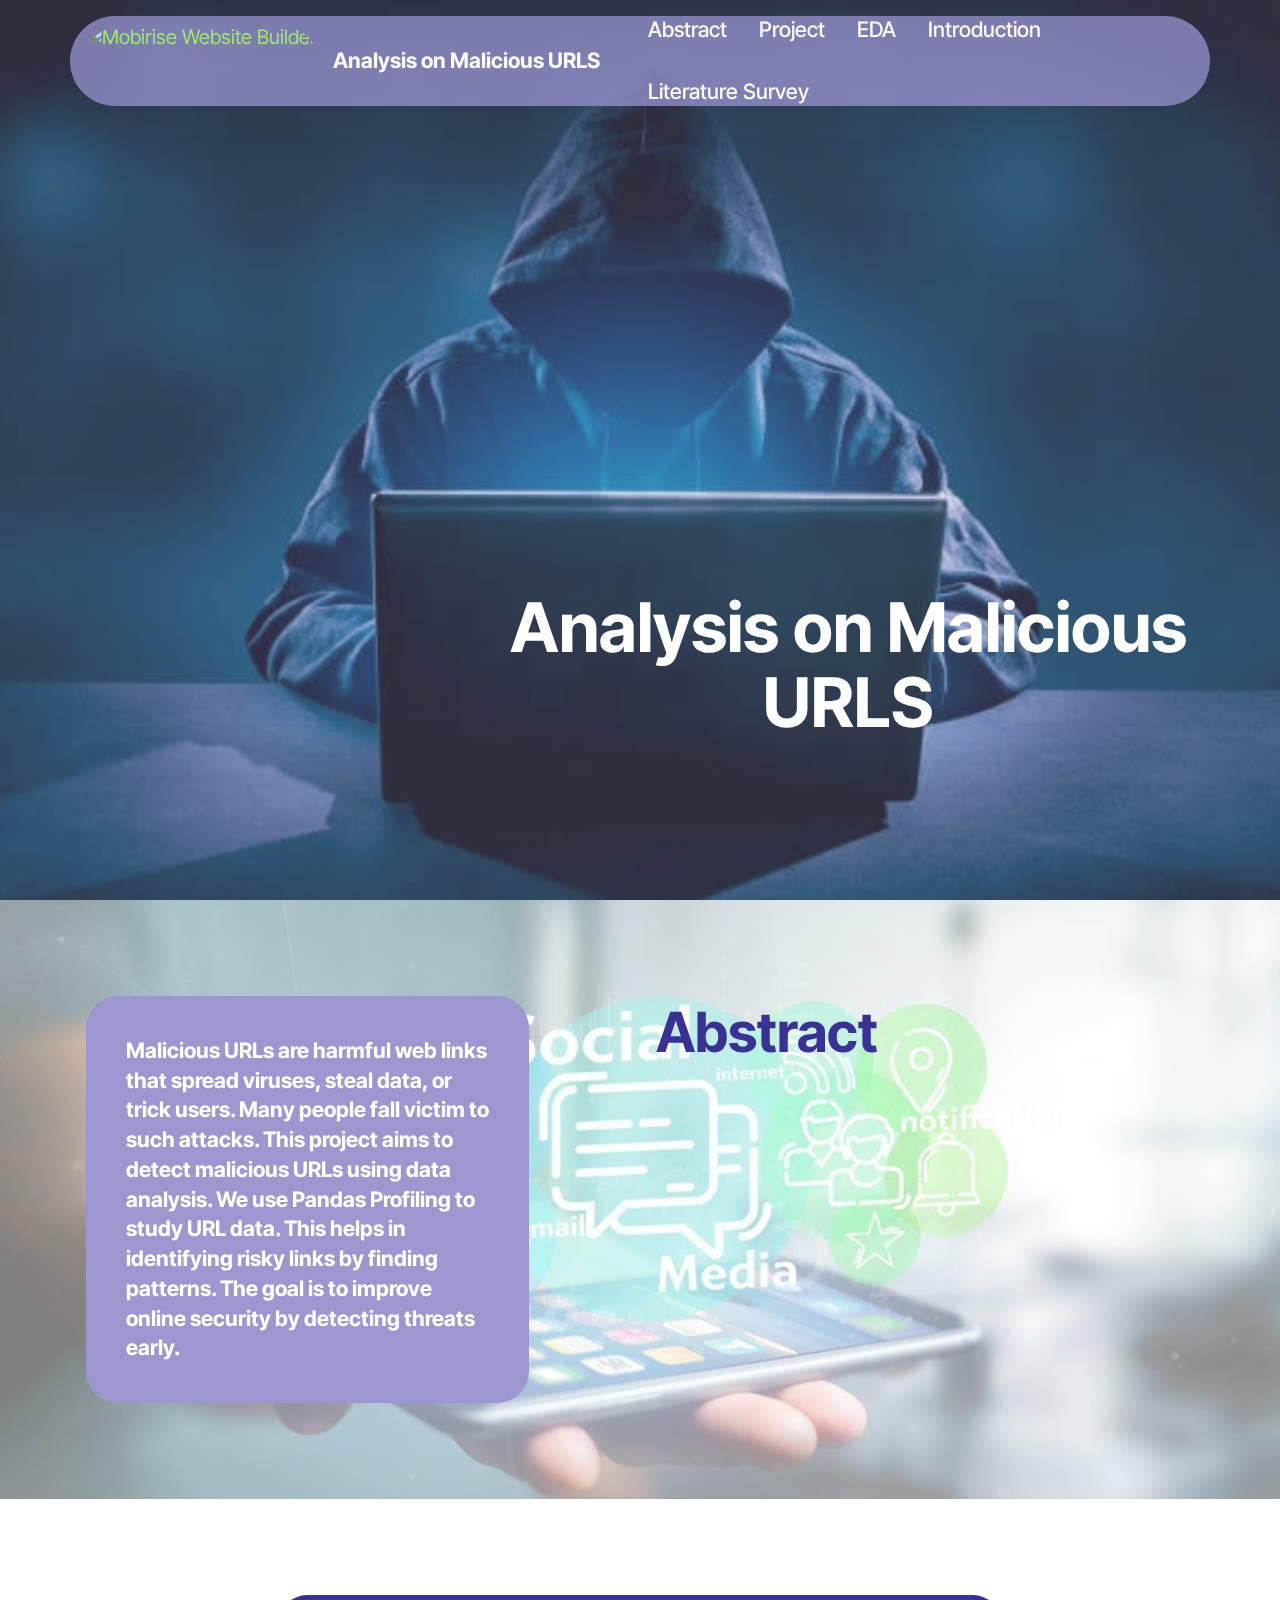
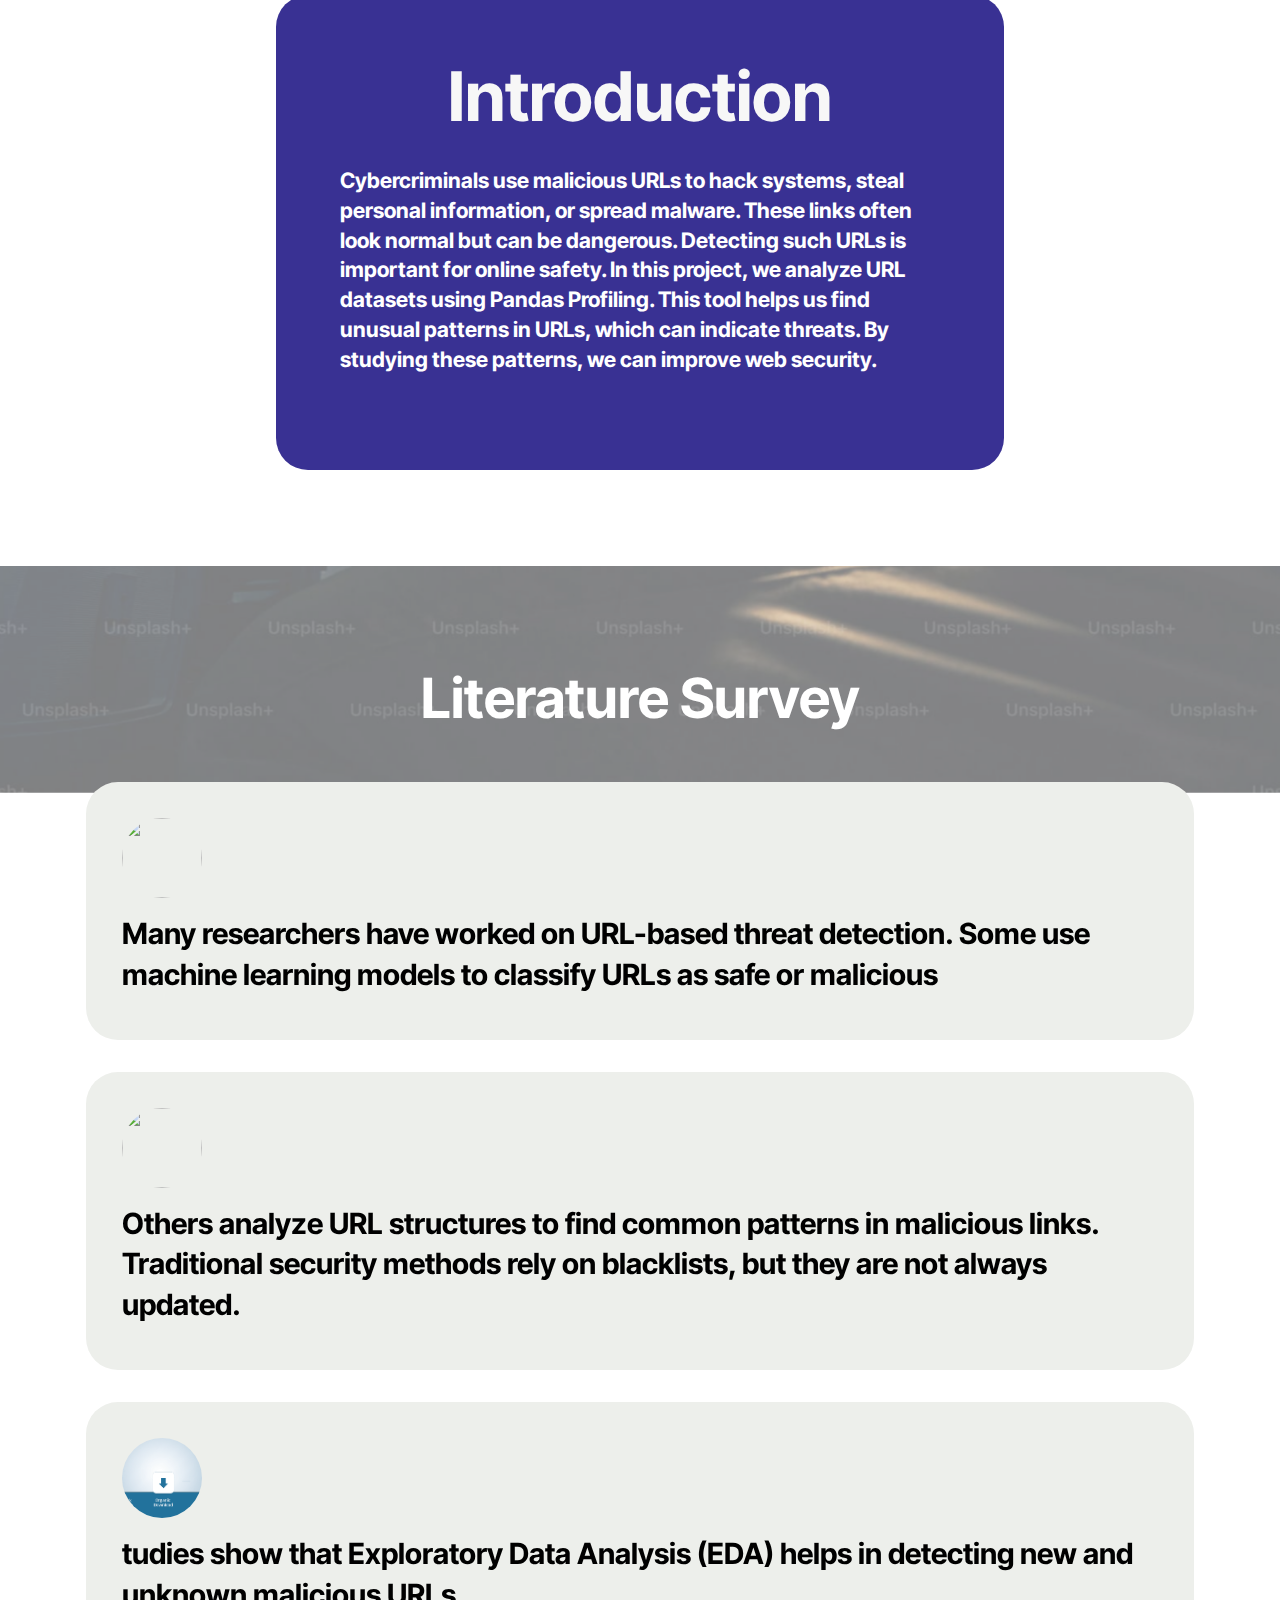
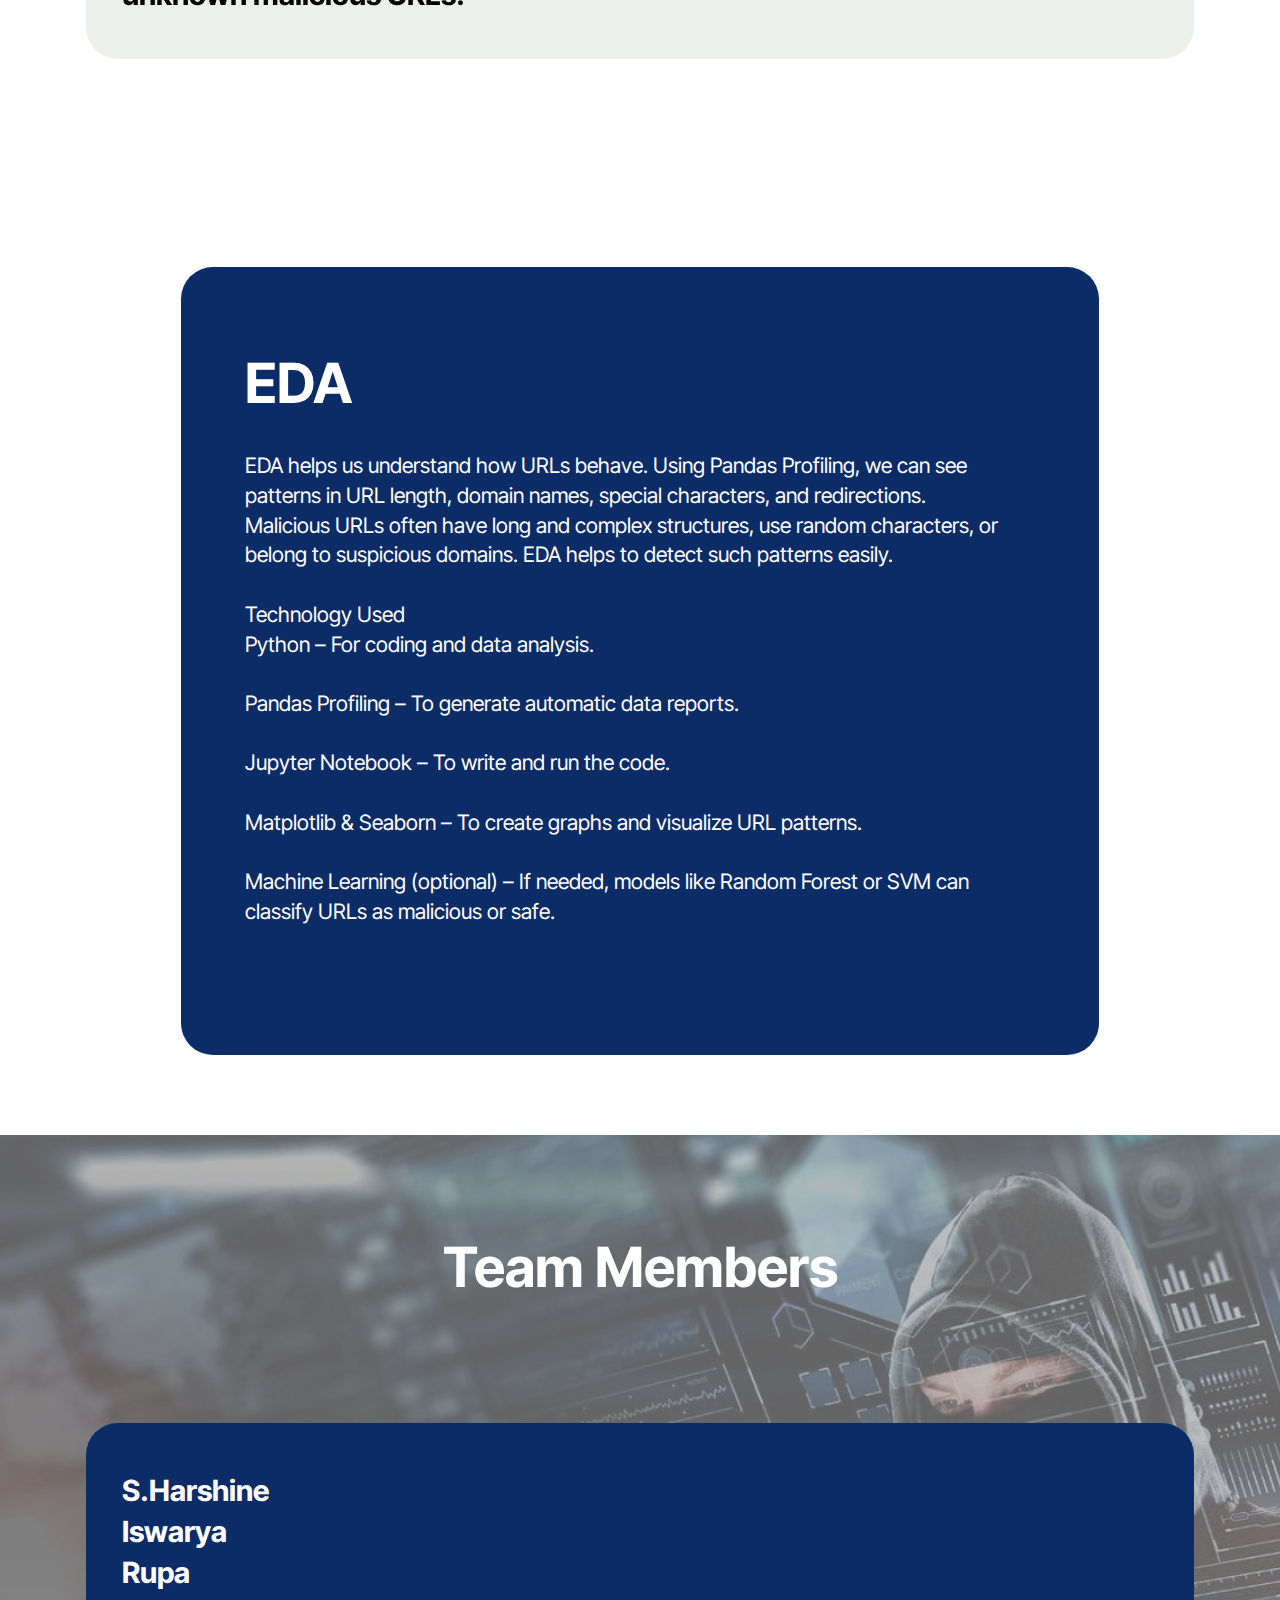
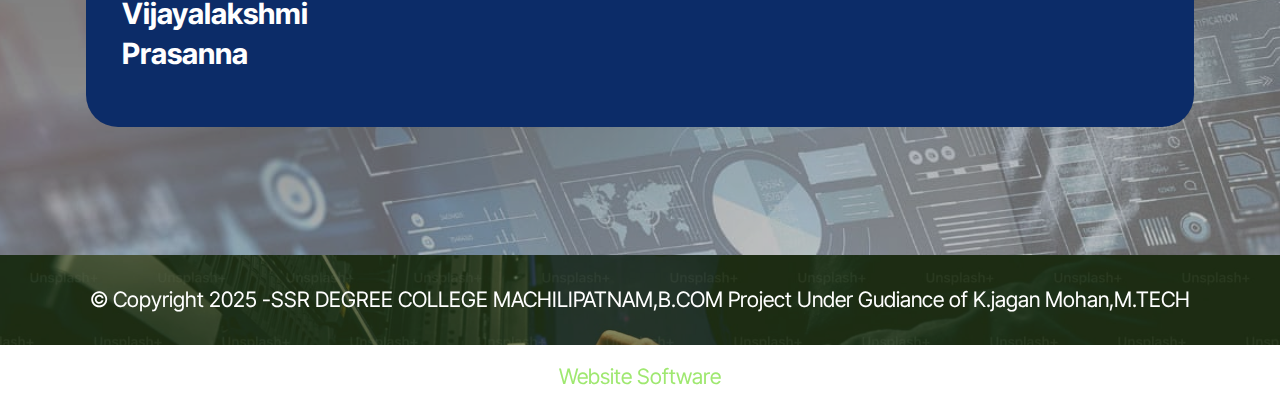
==== index.html @ 9821800d "Add files via upload" ====
<!DOCTYPE html>
<html  >
<head>
  <!-- Site made with Mobirise Website Builder v5.9.8, https://mobirise.com -->
  <meta charset="UTF-8">
  <meta http-equiv="X-UA-Compatible" content="IE=edge">
  <meta name="generator" content="Mobirise v5.9.8, mobirise.com">
  <meta name="viewport" content="width=device-width, initial-scale=1, minimum-scale=1">
  <link rel="shortcut icon" href="assets/images/contra-internet-top.gif" type="image/x-icon">
  <meta name="description" content="">
  
  
  <title>Home</title>
  <link rel="stylesheet" href="assets/bootstrap/css/bootstrap.min.css">
  <link rel="stylesheet" href="assets/bootstrap/css/bootstrap-grid.min.css">
  <link rel="stylesheet" href="assets/bootstrap/css/bootstrap-reboot.min.css">
  <link rel="stylesheet" href="assets/parallax/jarallax.css">
  <link rel="stylesheet" href="assets/dropdown/css/style.css">
  <link rel="stylesheet" href="assets/theme/css/style.css">
  <link rel="preload" href="https://fonts.googleapis.com/css?family=Inter+Tight:100,200,300,400,500,600,700,800,900,100i,200i,300i,400i,500i,600i,700i,800i,900i&display=swap" as="style" onload="this.onload=null;this.rel='stylesheet'">
  <noscript><link rel="stylesheet" href="https://fonts.googleapis.com/css?family=Inter+Tight:100,200,300,400,500,600,700,800,900,100i,200i,300i,400i,500i,600i,700i,800i,900i&display=swap"></noscript>
  <link rel="preload" as="style" href="assets/mobirise/css/mbr-additional.css"><link rel="stylesheet" href="assets/mobirise/css/mbr-additional.css" type="text/css">

  
  
  
</head>
<body>
  
  <section data-bs-version="5.1" class="menu menu5 cid-uGL7asr7mS" once="menu" id="menu05-4">
	

	<nav class="navbar navbar-dropdown navbar-fixed-top navbar-expand-lg">
		<div class="container">
			<div class="navbar-brand">
				<span class="navbar-logo">
					<a href="https://mobiri.se">
						<img src="assets/images/contra-internet-top.gif" alt="Mobirise Website Builder" style="height: 4.3rem;">
					</a>
				</span>
				<span class="navbar-caption-wrap"><a class="navbar-caption text-white text-primary display-4" href="index.html#header09-3">Analysis on Malicious URLS</a></span>
			</div>
			<button class="navbar-toggler" type="button" data-toggle="collapse" data-bs-toggle="collapse" data-target="#navbarSupportedContent" data-bs-target="#navbarSupportedContent" aria-controls="navbarNavAltMarkup" aria-expanded="false" aria-label="Toggle navigation">
				<div class="hamburger">
					<span></span>
					<span></span>
					<span></span>
					<span></span>
				</div>
			</button>
			<div class="collapse navbar-collapse" id="navbarSupportedContent">
				<ul class="navbar-nav nav-dropdown nav-right" data-app-modern-menu="true"><li class="nav-item">
						<a class="nav-link link text-white text-primary display-4" href="index.html#header06-c">Abstract</a>
					</li><li class="nav-item"><a class="nav-link link text-white display-4" href="https://mobiri.se">Project</a></li><li class="nav-item"><a class="nav-link link text-white text-primary display-4" href="index.html#article07-8">EDA</a></li>
					<li class="nav-item">
						<a class="nav-link link text-white text-primary display-4" href="index.html#header14-6" aria-expanded="false">Introduction</a>
					</li>
					<li class="nav-item">
						<a class="nav-link link text-white text-primary display-4" href="index.html#features019-7">Literature Survey</a>
					</li></ul>
				
			</div>
		</div>
	</nav>
</section>

<section data-bs-version="5.1" class="header09 cid-uGL78LK5CJ mbr-fullscreen mbr-parallax-background" id="header09-3">
	
	<div class="mbr-overlay"></div>
	<div class="container-fluid">
		<div class="row">
			<div class="content-wrap col-12 col-md-8">
				<h1 class="mbr-section-title mbr-fonts-style mbr-white mb-4 display-1"><strong>Analysis on Malicious URLS</strong></h1>
				
				
				
			</div>
		</div>
	</div>
</section>

<section data-bs-version="5.1" class="header6 cid-uGLfVQCBeG" id="header06-c">
	

	
	<div class="mbr-overlay" style="opacity: 0.5; background-color: rgb(255, 255, 255);"></div>

	<div class="container">
		<div class="row">
			<div class="col-12 col-lg-5">
				<div class="card-wrapper">
					

					<p class="mbr-cardtext mbr-fonts-style mb-0 display-7"><strong>Malicious URLs are harmful web links that spread viruses, steal data, or trick users. Many people fall victim to such attacks. This project aims to detect malicious URLs using data analysis. We use Pandas Profiling to study URL data. This helps in identifying risky links by finding patterns. The goal is to improve online security by detecting threats early.</strong></p>
				</div>
			</div>
			<div class="col-12 col-lg-6">
				<h1 class="mbr-section-title mbr-fonts-style mb-4 display-2"><strong>Abstract</strong></h1>
				
				
				
			</div>
		</div>
	</div>
</section>

<section data-bs-version="5.1" class="header14 cid-uGL7kbSeI5" id="header14-6">
	

	
	
	<div class="container">
		<div class="row justify-content-center">
			<div class="card col-12 col-md-12 col-lg-8">
				<div class="card-wrapper">
					<div class="card-box align-center">
						<h1 class="card-title mbr-fonts-style mb-4 display-1"><strong>Introduction</strong><br></h1>
						<p class="mbr-text mbr-fonts-style mb-4 display-7"><strong>Cybercriminals use malicious URLs to hack systems, steal personal information, or spread malware. These links often look normal but can be dangerous. Detecting such URLs is important for online safety. In this project, we analyze URL datasets using Pandas Profiling. This tool helps us find unusual patterns in URLs, which can indicate threats. By studying these patterns, we can improve web security.</strong></p>
						
					</div>
				</div>
			</div>
		</div>
	</div>
</section>

<section data-bs-version="5.1" class="features19 cid-uGL7pmUE9Y mbr-parallax-background" id="features019-7">
	

	
	<div class="mbr-overlay" style="opacity: 0.5; background-color: rgb(255, 255, 255);"></div>
	<div class="container">
		<div class="row justify-content-center">
			<div class="col-12 mb-5 content-head">
				<h3 class="mbr-section-title mbr-fonts-style align-center mb-0 display-2"><strong>Literature Survey</strong></h3>
				
			</div>
		</div>
		<div class="row">
			<div class="item features-without-image col-12 col-lg-12">
				<div class="item-wrapper">
					<div class="card-box align-left">
						<div class="img-wrapper mb-3">
							<img class="" src="assets/images/contra-internet-top.gif" alt="">
						</div>
						<h5 class="card-title mbr-fonts-style display-5"><strong>Many researchers have worked on URL-based threat detection. Some use machine learning models to classify URLs as safe or malicious</strong></h5>
						
					</div>
				</div>
			</div>
			<div class="item features-without-image col-12 col-lg-12">
				<div class="item-wrapper">
					<div class="card-box align-left">
						<div class="img-wrapper mb-3">
							<img class="" src="assets/images/giphy.gif" alt="">
						</div>
						<h5 class="card-title mbr-fonts-style display-5"><strong>Others analyze URL structures to find common patterns in malicious links. Traditional security methods rely on blacklists, but they are not always updated.</strong></h5>
						
					</div>
				</div>
			</div>
			<div class="item features-without-image col-12 col-lg-12">
				<div class="item-wrapper">
					<div class="card-box align-left">
						<div class="img-wrapper mb-3">
							<img class="" src="assets/images/how-click-spam-fraud-works.gif" alt="">
						</div>
						<h5 class="card-title mbr-fonts-style display-5"><strong>tudies show that Exploratory Data Analysis (EDA) helps in detecting new and unknown malicious URLs.</strong></h5>
						
					</div>
				</div>
			</div>
		</div>
	</div>
</section>

<section data-bs-version="5.1" class="article07 cid-uGL7vV3rdP mbr-parallax-background" id="article07-8">
  

  
  <div class="mbr-overlay" style="opacity: 0.3; background-color: rgb(255, 255, 255);"></div>
  <div class="container">
    <div class="row justify-content-center">
      <div class="card col-md-12 col-lg-10">
        <div class="card-wrapper">
          <h3 class="card-title mbr-fonts-style mbr-white mt-3 mb-4 display-2"><strong>EDA</strong></h3>
          <div class="row card-box align-left">
            <div class="item features-without-image col-12">
              <div class="item-wrapper">
                
                <p class="mbr-text mbr-fonts-style display-7">EDA helps us understand how URLs behave. Using Pandas Profiling, we can see patterns in URL length, domain names, special characters, and redirections. Malicious URLs often have long and complex structures, use random characters, or belong to suspicious domains. EDA helps to detect such patterns easily.<br><br>Technology Used<br>Python – For coding and data analysis.<br><br>Pandas Profiling – To generate automatic data reports.<br><br>Jupyter Notebook – To write and run the code.<br><br>Matplotlib &amp; Seaborn – To create graphs and visualize URL patterns.<br><br>Machine Learning (optional) – If needed, models like Random Forest or SVM can classify URLs as malicious or safe.</p>
              </div>
            </div>
            <div class="item features-without-image col-12">
              <div class="item-wrapper">
                
                <p class="mbr-text mbr-fonts-style display-7"></p>
              </div>
            </div>
            <div class="item features-without-image col-12">
              <div class="item-wrapper">
                
                <p class="mbr-text mbr-fonts-style display-7"></p>
              </div>
            </div>
            <div class="item features-without-image col-12">
              <div class="item-wrapper">
                
                <p class="mbr-text mbr-fonts-style display-7"></p>
              </div>
            </div>
          </div>
          
        </div>
      </div>
    </div>
  </div>
</section>

<section data-bs-version="5.1" class="numbers01 cid-uGL7E7eiHP" id="numbers01-a">
	
	<div class="mbr-overlay"></div>
	<div class="container">
		<div class="row justify-content-center">
			<div class="col-12 content-head">
				<div class="mbr-section-head mb-5">
					<h4 class="mbr-section-title mbr-fonts-style align-center mb-0 display-2"><strong>Team Members</strong></h4>
					<h5 class="mbr-section-subtitle mbr-fonts-style align-center mb-0 mt-4 display-5"><br></h5>
					
				</div>
			</div>
		</div>
		<div class="row">
			<div class="item features-without-image col-12 col-md-6 col-lg-12 active">
				<div class="item-wrapper">
					<div class="item-content">
						<h5 class="mbr-card-title mbr-fonts-style mt-0 mb-3 mbr-number display-1"></h5>
						
						<p class="card-text mbr-fonts-style mt-0 mb-3 display-5"><strong>S.Harshine 
<br>Iswarya 
<br>Rupa  
<br>Vijayalakshmi 
<br>Prasanna</strong></p>
						
					</div>

				</div>
			</div>
			
			
		</div>
	</div>
</section>

<section data-bs-version="5.1" class="footer4 cid-uGL7JCw52y" once="footers" id="footer04-b">

    

    <div class="mbr-overlay" style="opacity: 0.6; background-color: rgb(46, 72, 26);"></div>

    <div class="container">
        <div class="media-container-row align-center mbr-white">
            <div class="col-12">
                <p class="mbr-text mb-0 mbr-fonts-style display-7">
                    © Copyright 2025 -SSR DEGREE COLLEGE MACHILIPATNAM,B.COM Project Under Gudiance of K.jagan Mohan,M.TECH</p>
            </div>
        </div>
    </div>
</section><section class="display-7" style="padding: 0;align-items: center;justify-content: center;flex-wrap: wrap;    align-content: center;display: flex;position: relative;height: 4rem;"><a href="https://mobiri.se/2903207" style="flex: 1 1;height: 4rem;position: absolute;width: 100%;z-index: 1;"><img alt="" style="height: 4rem;" src="[data-uri]"></a><p style="margin: 0;text-align: center;" class="display-7">&#8204;</p><a style="z-index:1" href="https://mobirise.com"> Website Software</a></section><script src="assets/bootstrap/js/bootstrap.bundle.min.js"></script>  <script src="assets/parallax/jarallax.js"></script>  <script src="assets/smoothscroll/smooth-scroll.js"></script>  <script src="assets/ytplayer/index.js"></script>  <script src="assets/dropdown/js/navbar-dropdown.js"></script>  <script src="assets/theme/js/script.js"></script>  
  
  
</body>
</html>
---- assets/parallax/jarallax.css ----
.jarallax {
    position: relative;
    z-index: 0;
}
.jarallax > .jarallax-img {
    position: absolute;
    object-fit: cover;
    /* support for plugin https://github.com/bfred-it/object-fit-images */
    font-family: 'object-fit: cover;';
    top: 0;
    left: 0;
    width: 100%;
    height: 100%;
    z-index: -1;
}
---- assets/dropdown/css/style.css ----
.navbar-dropdown {
  left: 0;
  padding: 0;
  position: absolute;
  right: 0;
  top: 0;
  transition: all 0.45s ease;
  z-index: 1030;
  background: #282828; }
  .navbar-dropdown .navbar-logo {
    margin-right: 0.8rem;
    transition: margin 0.3s ease-in-out;
    vertical-align: middle; }
    .navbar-dropdown .navbar-logo img {
      height: 3.125rem;
      transition: all 0.3s ease-in-out; }
    .navbar-dropdown .navbar-logo.mbr-iconfont {
      font-size: 3.125rem;
      line-height: 3.125rem; }
  .navbar-dropdown .navbar-caption {
    font-weight: 700;
    white-space: normal;
    vertical-align: -4px;
    line-height: 3.125rem !important; }
    .navbar-dropdown .navbar-caption, .navbar-dropdown .navbar-caption:hover {
      color: inherit;
      text-decoration: none; }
  .navbar-dropdown .mbr-iconfont + .navbar-caption {
    vertical-align: -1px; }
  .navbar-dropdown.navbar-fixed-top {
    position: fixed; }
  .navbar-dropdown .navbar-brand span {
    vertical-align: -4px; }
  .navbar-dropdown.bg-color.transparent {
    background: none; }
  .navbar-dropdown.navbar-short .navbar-brand {
    padding: 0.625rem 0; }
    .navbar-dropdown.navbar-short .navbar-brand span {
      vertical-align: -1px; }
  .navbar-dropdown.navbar-short .navbar-caption {
    line-height: 2.375rem !important;
    vertical-align: -2px; }
  .navbar-dropdown.navbar-short .navbar-logo {
    margin-right: 0.5rem; }
    .navbar-dropdown.navbar-short .navbar-logo img {
      height: 2.375rem; }
    .navbar-dropdown.navbar-short .navbar-logo.mbr-iconfont {
      font-size: 2.375rem;
      line-height: 2.375rem; }
  .navbar-dropdown.navbar-short .mbr-table-cell {
    height: 3.625rem; }
  .navbar-dropdown .navbar-close {
    left: 0.6875rem;
    position: fixed;
    top: 0.75rem;
    z-index: 1000; }
  .navbar-dropdown .hamburger-icon {
    content: "";
    display: inline-block;
    vertical-align: middle;
    width: 16px;
    -webkit-box-shadow: 0 -6px 0 1px #282828,0 0 0 1px #282828,0 6px 0 1px #282828;
    -moz-box-shadow: 0 -6px 0 1px #282828,0 0 0 1px #282828,0 6px 0 1px #282828;
    box-shadow: 0 -6px 0 1px #282828,0 0 0 1px #282828,0 6px 0 1px #282828; }

.dropdown-menu .dropdown-toggle[data-toggle="dropdown-submenu"]::after {
  border-bottom: 0.35em solid transparent;
  border-left: 0.35em solid;
  border-right: 0;
  border-top: 0.35em solid transparent;
  margin-left: 0.3rem; }

.dropdown-menu .dropdown-item:focus {
  outline: 0; }

.nav-dropdown {
  font-size: 0.75rem;
  font-weight: 500;
  height: auto !important; }
  .nav-dropdown .nav-btn {
    padding-left: 1rem; }
  .nav-dropdown .link {
    margin: .667em 1.667em;
    font-weight: 500;
    padding: 0;
    transition: color .2s ease-in-out; }
    .nav-dropdown .link.dropdown-toggle {
      margin-right: 2.583em; }
      .nav-dropdown .link.dropdown-toggle::after {
        margin-left: .25rem;
        border-top: 0.35em solid;
        border-right: 0.35em solid transparent;
        border-left: 0.35em solid transparent;
        border-bottom: 0; }
      .nav-dropdown .link.dropdown-toggle[aria-expanded="true"] {
        margin: 0;
        padding: 0.667em 3.263em  0.667em 1.667em; }
  .nav-dropdown .link::after,
  .nav-dropdown .dropdown-item::after {
    color: inherit; }
  .nav-dropdown .btn {
    font-size: 0.75rem;
    font-weight: 700;
    letter-spacing: 0;
    margin-bottom: 0;
    padding-left: 1.25rem;
    padding-right: 1.25rem; }
  .nav-dropdown .dropdown-menu {
    border-radius: 0;
    border: 0;
    left: 0;
    margin: 0;
    padding-bottom: 1.25rem;
    padding-top: 1.25rem;
    position: relative; }
  .nav-dropdown .dropdown-submenu {
    margin-left: 0.125rem;
    top: 0; }
  .nav-dropdown .dropdown-item {
    font-weight: 500;
    line-height: 2;
    padding: 0.3846em 4.615em 0.3846em 1.5385em;
    position: relative;
    transition: color .2s ease-in-out, background-color .2s ease-in-out; }
    .nav-dropdown .dropdown-item::after {
      margin-top: -0.3077em;
      position: absolute;
      right: 1.1538em;
      top: 50%; }
    .nav-dropdown .dropdown-item:focus, .nav-dropdown .dropdown-item:hover {
      background: none; }

@media (max-width: 767px) {
  .nav-dropdown.navbar-toggleable-sm {
    bottom: 0;
    display: none;
    left: 0;
    overflow-x: hidden;
    position: fixed;
    top: 0;
    transform: translateX(-100%);
    -ms-transform: translateX(-100%);
    -webkit-transform: translateX(-100%);
    width: 18.75rem;
    z-index: 999; } }
.nav-dropdown.navbar-toggleable-xl {
  bottom: 0;
  display: none;
  left: 0;
  overflow-x: hidden;
  position: fixed;
  top: 0;
  transform: translateX(-100%);
  -ms-transform: translateX(-100%);
  -webkit-transform: translateX(-100%);
  width: 18.75rem;
  z-index: 999; }

.nav-dropdown-sm {
  display: block !important;
  overflow-x: hidden;
  overflow: auto;
  padding-top: 3.875rem; }
  .nav-dropdown-sm::after {
    content: "";
    display: block;
    height: 3rem;
    width: 100%; }
  .nav-dropdown-sm.collapse.in ~ .navbar-close {
    display: block !important; }
  .nav-dropdown-sm.collapsing, .nav-dropdown-sm.collapse.in {
    transform: translateX(0);
    -ms-transform: translateX(0);
    -webkit-transform: translateX(0);
    transition: all 0.25s ease-out;
    -webkit-transition: all 0.25s ease-out;
    background: #282828; }
  .nav-dropdown-sm.collapsing[aria-expanded="false"] {
    transform: translateX(-100%);
    -ms-transform: translateX(-100%);
    -webkit-transform: translateX(-100%); }
  .nav-dropdown-sm .nav-item {
    display: block;
    margin-left: 0 !important;
    padding-left: 0; }
  .nav-dropdown-sm .link,
  .nav-dropdown-sm .dropdown-item {
    border-top: 1px dotted rgba(255, 255, 255, 0.1);
    font-size: 0.8125rem;
    line-height: 1.6;
    margin: 0 !important;
    padding: 0.875rem 2.4rem 0.875rem 1.5625rem !important;
    position: relative;
    white-space: normal; }
    .nav-dropdown-sm .link:focus, .nav-dropdown-sm .link:hover,
    .nav-dropdown-sm .dropdown-item:focus,
    .nav-dropdown-sm .dropdown-item:hover {
      background: rgba(0, 0, 0, 0.2) !important;
      color: #c0a375; }
  .nav-dropdown-sm .nav-btn {
    position: relative;
    padding: 1.5625rem 1.5625rem 0 1.5625rem; }
    .nav-dropdown-sm .nav-btn::before {
      border-top: 1px dotted rgba(255, 255, 255, 0.1);
      content: "";
      left: 0;
      position: absolute;
      top: 0;
      width: 100%; }
    .nav-dropdown-sm .nav-btn + .nav-btn {
      padding-top: 0.625rem; }
      .nav-dropdown-sm .nav-btn + .nav-btn::before {
        display: none; }
  .nav-dropdown-sm .btn {
    padding: 0.625rem 0; }
  .nav-dropdown-sm .dropdown-toggle[data-toggle="dropdown-submenu"]::after {
    margin-left: .25rem;
    border-top: 0.35em solid;
    border-right: 0.35em solid transparent;
    border-left: 0.35em solid transparent;
    border-bottom: 0; }
  .nav-dropdown-sm .dropdown-toggle[data-toggle="dropdown-submenu"][aria-expanded="true"]::after {
    border-top: 0;
    border-right: 0.35em solid transparent;
    border-left: 0.35em solid transparent;
    border-bottom: 0.35em solid; }
  .nav-dropdown-sm .dropdown-menu {
    margin: 0;
    padding: 0;
    position: relative;
    top: 0;
    left: 0;
    width: 100%;
    border: 0;
    float: none;
    border-radius: 0;
    background: none; }
  .nav-dropdown-sm .dropdown-submenu {
    left: 100%;
    margin-left: 0.125rem;
    margin-top: -1.25rem;
    top: 0; }

.navbar-toggleable-sm .nav-dropdown .dropdown-menu {
  position: absolute; }

.navbar-toggleable-sm .nav-dropdown .dropdown-submenu {
  left: 100%;
  margin-left: 0.125rem;
  margin-top: -1.25rem;
  top: 0; }

.navbar-toggleable-sm.opened .nav-dropdown .dropdown-menu {
  position: relative; }

.navbar-toggleable-sm.opened .nav-dropdown .dropdown-submenu {
  left: 0;
  margin-left: 00rem;
  margin-top: 0rem;
  top: 0; }

.is-builder .nav-dropdown.collapsing {
  transition: none !important; }
---- assets/theme/css/style.css ----
@charset "UTF-8";
section {
  background-color: #ffffff;
}

body {
  font-style: normal;
  line-height: 1.5;
  font-weight: 400;
  color: #232323;
  position: relative;
}

button {
  background-color: transparent;
  border-color: transparent;
}

.embla__button,
.carousel-control {
  background-color: #edefea !important;
  opacity: 0.8 !important;
  color: #464845 !important;
  border-color: #edefea !important;
}

.carousel .close,
.modalWindow .close {
  background-color: #edefea !important;
  color: #464845 !important;
  border-color: #edefea !important;
  opacity: 0.8 !important;
}

.carousel .close:hover,
.modalWindow .close:hover {
  opacity: 1 !important;
}

.carousel-indicators li {
  background-color: #edefea !important;
  border: 2px solid #464845 !important;
}

.carousel-indicators li:hover,
.carousel-indicators li:active {
  opacity: 0.8 !important;
}

.embla__button:hover,
.carousel-control:hover {
  background-color: #edefea !important;
  opacity: 1 !important;
}

.modalWindow-video-container {
  height: 80%;
}

section,
.container,
.container-fluid {
  position: relative;
  word-wrap: break-word;
}

a.mbr-iconfont:hover {
  text-decoration: none;
}

.article .lead p,
.article .lead ul,
.article .lead ol,
.article .lead pre,
.article .lead blockquote {
  margin-bottom: 0;
}

a {
  font-style: normal;
  font-weight: 400;
  cursor: pointer;
}
a, a:hover {
  text-decoration: none;
}

.mbr-section-title {
  font-style: normal;
  line-height: 1.3;
}

.mbr-section-subtitle {
  line-height: 1.3;
}

.mbr-text {
  font-style: normal;
  line-height: 1.7;
}

h1,
h2,
h3,
h4,
h5,
h6,
.display-1,
.display-2,
.display-4,
.display-5,
.display-7,
span,
p,
a {
  line-height: 1;
  word-break: break-word;
  word-wrap: break-word;
  font-weight: 400;
}

b,
strong {
  font-weight: bold;
}

input:-webkit-autofill, input:-webkit-autofill:hover, input:-webkit-autofill:focus, input:-webkit-autofill:active {
  transition-delay: 9999s;
  -webkit-transition-property: background-color, color;
  transition-property: background-color, color;
}

textarea[type=hidden] {
  display: none;
}

section {
  background-position: 50% 50%;
  background-repeat: no-repeat;
  background-size: cover;
}
section .mbr-background-video,
section .mbr-background-video-preview {
  position: absolute;
  bottom: 0;
  left: 0;
  right: 0;
  top: 0;
}

.hidden {
  visibility: hidden;
}

.mbr-z-index20 {
  z-index: 20;
}

/*! Base colors */
.mbr-white {
  color: #ffffff;
}

.mbr-black {
  color: #111111;
}

.mbr-bg-white {
  background-color: #ffffff;
}

.mbr-bg-black {
  background-color: #000000;
}

/*! Text-aligns */
.align-left {
  text-align: left;
}

.align-center {
  text-align: center;
}

.align-right {
  text-align: right;
}

/*! Font-weight  */
.mbr-light {
  font-weight: 300;
}

.mbr-regular {
  font-weight: 400;
}

.mbr-semibold {
  font-weight: 500;
}

.mbr-bold {
  font-weight: 700;
}

/*! Media  */
.media-content {
  flex-basis: 100%;
}

.media-container-row {
  display: flex;
  flex-direction: row;
  flex-wrap: wrap;
  justify-content: center;
  align-content: center;
  align-items: start;
}
.media-container-row .media-size-item {
  width: 400px;
}

.media-container-column {
  display: flex;
  flex-direction: column;
  flex-wrap: wrap;
  justify-content: center;
  align-content: center;
  align-items: stretch;
}
.media-container-column > * {
  width: 100%;
}

@media (min-width: 992px) {
  .media-container-row {
    flex-wrap: nowrap;
  }
}
figure {
  margin-bottom: 0;
  overflow: hidden;
}

figure[mbr-media-size] {
  transition: width 0.1s;
}

img,
iframe {
  display: block;
  width: 100%;
}

.card {
  background-color: transparent;
  border: none;
}

.card-box {
  width: 100%;
}

.card-img {
  text-align: center;
  flex-shrink: 0;
  -webkit-flex-shrink: 0;
}

.media {
  max-width: 100%;
  margin: 0 auto;
}

.mbr-figure {
  align-self: center;
}

.media-container > div {
  max-width: 100%;
}

.mbr-figure img,
.card-img img {
  width: 100%;
}

@media (max-width: 991px) {
  .media-size-item {
    width: auto !important;
  }
  .media {
    width: auto;
  }
  .mbr-figure {
    width: 100% !important;
  }
}
/*! Buttons */
.mbr-section-btn {
  margin-left: -0.6rem;
  margin-right: -0.6rem;
  font-size: 0;
}

.btn {
  font-weight: 600;
  border-width: 1px;
  font-style: normal;
  margin: 0.6rem 0.6rem;
  white-space: normal;
  transition: all 0.2s ease-in-out;
  display: inline-flex;
  align-items: center;
  justify-content: center;
  word-break: break-word;
}

.btn-sm {
  font-weight: 600;
  letter-spacing: 0px;
  transition: all 0.3s ease-in-out;
}

.btn-md {
  font-weight: 600;
  letter-spacing: 0px;
  transition: all 0.3s ease-in-out;
}

.btn-lg {
  font-weight: 600;
  letter-spacing: 0px;
  transition: all 0.3s ease-in-out;
}

.btn-form {
  margin: 0;
}
.btn-form:hover {
  cursor: pointer;
}

nav .mbr-section-btn {
  margin-left: 0rem;
  margin-right: 0rem;
}

/*! Btn icon margin */
.btn .mbr-iconfont,
.btn.btn-sm .mbr-iconfont {
  order: 1;
  cursor: pointer;
  margin-left: 0.5rem;
  vertical-align: sub;
}

.btn.btn-md .mbr-iconfont,
.btn.btn-md .mbr-iconfont {
  margin-left: 0.8rem;
}

.mbr-regular {
  font-weight: 400;
}

.mbr-semibold {
  font-weight: 500;
}

.mbr-bold {
  font-weight: 700;
}

[type=submit] {
  -webkit-appearance: none;
}

/*! Full-screen */
.mbr-fullscreen .mbr-overlay {
  min-height: 100vh;
}

.mbr-fullscreen {
  display: flex;
  display: -moz-flex;
  display: -ms-flex;
  display: -o-flex;
  align-items: center;
  min-height: 100vh;
  padding-top: 3rem;
  padding-bottom: 3rem;
}

/*! Map */
.map {
  height: 25rem;
  position: relative;
}
.map iframe {
  width: 100%;
  height: 100%;
}

/*! Scroll to top arrow */
.mbr-arrow-up {
  bottom: 25px;
  right: 90px;
  position: fixed;
  text-align: right;
  z-index: 5000;
  color: #ffffff;
  font-size: 22px;
}

.mbr-arrow-up a {
  background: rgba(0, 0, 0, 0.2);
  border-radius: 50%;
  color: #fff;
  display: inline-block;
  height: 60px;
  width: 60px;
  border: 2px solid #fff;
  outline-style: none !important;
  position: relative;
  text-decoration: none;
  transition: all 0.3s ease-in-out;
  cursor: pointer;
  text-align: center;
}
.mbr-arrow-up a:hover {
  background-color: rgba(0, 0, 0, 0.4);
}
.mbr-arrow-up a i {
  line-height: 60px;
}

.mbr-arrow-up-icon {
  display: block;
  color: #fff;
}

.mbr-arrow-up-icon::before {
  content: "›";
  display: inline-block;
  font-family: serif;
  font-size: 22px;
  line-height: 1;
  font-style: normal;
  position: relative;
  top: 6px;
  left: -4px;
  transform: rotate(-90deg);
}

/*! Arrow Down */
.mbr-arrow {
  position: absolute;
  bottom: 45px;
  left: 50%;
  width: 60px;
  height: 60px;
  cursor: pointer;
  background-color: rgba(80, 80, 80, 0.5);
  border-radius: 50%;
  transform: translateX(-50%);
}
@media (max-width: 767px) {
  .mbr-arrow {
    display: none;
  }
}
.mbr-arrow > a {
  display: inline-block;
  text-decoration: none;
  outline-style: none;
  animation: arrowdown 1.7s ease-in-out infinite;
  color: #ffffff;
}
.mbr-arrow > a > i {
  position: absolute;
  top: -2px;
  left: 15px;
  font-size: 2rem;
}

#scrollToTop a i::before {
  content: "";
  position: absolute;
  display: block;
  border-bottom: 2.5px solid #fff;
  border-left: 2.5px solid #fff;
  width: 27.8%;
  height: 27.8%;
  left: 50%;
  top: 51%;
  transform: translateY(-30%) translateX(-50%) rotate(135deg);
}

@keyframes arrowdown {
  0% {
    transform: translateY(0px);
  }
  50% {
    transform: translateY(-5px);
  }
  100% {
    transform: translateY(0px);
  }
}
@media (max-width: 500px) {
  .mbr-arrow-up {
    left: 0;
    right: 0;
    text-align: center;
  }
}
/*Gradients animation*/
@keyframes gradient-animation {
  from {
    background-position: 0% 100%;
    animation-timing-function: ease-in-out;
  }
  to {
    background-position: 100% 0%;
    animation-timing-function: ease-in-out;
  }
}
.bg-gradient {
  background-size: 200% 200%;
  animation: gradient-animation 5s infinite alternate;
  -webkit-animation: gradient-animation 5s infinite alternate;
}

.menu .navbar-brand {
  display: -webkit-flex;
}
.menu .navbar-brand span {
  display: flex;
  display: -webkit-flex;
}
.menu .navbar-brand .navbar-caption-wrap {
  display: -webkit-flex;
}
.menu .navbar-brand .navbar-logo img {
  display: -webkit-flex;
  width: auto;
}
@media (min-width: 768px) and (max-width: 991px) {
  .menu .navbar-toggleable-sm .navbar-nav {
    display: -ms-flexbox;
  }
}
@media (max-width: 991px) {
  .menu .navbar-collapse {
    max-height: 93.5vh;
  }
  .menu .navbar-collapse.show {
    overflow: auto;
  }
}
@media (min-width: 992px) {
  .menu .navbar-nav.nav-dropdown {
    display: -webkit-flex;
  }
  .menu .navbar-toggleable-sm .navbar-collapse {
    display: -webkit-flex !important;
  }
  .menu .collapsed .navbar-collapse {
    max-height: 93.5vh;
  }
  .menu .collapsed .navbar-collapse.show {
    overflow: auto;
  }
}
@media (max-width: 767px) {
  .menu .navbar-collapse {
    max-height: 80vh;
  }
}

.nav-link .mbr-iconfont {
  margin-right: 0.5rem;
}

.navbar {
  display: -webkit-flex;
  -webkit-flex-wrap: wrap;
  -webkit-align-items: center;
  -webkit-justify-content: space-between;
}

.navbar-collapse {
  -webkit-flex-basis: 100%;
  -webkit-flex-grow: 1;
  -webkit-align-items: center;
}

.nav-dropdown .link {
  padding: 0.667em 1.667em !important;
  margin: 0 !important;
}

.nav {
  display: -webkit-flex;
  -webkit-flex-wrap: wrap;
}

.row {
  display: -webkit-flex;
  -webkit-flex-wrap: wrap;
}

.justify-content-center {
  -webkit-justify-content: center;
}

.form-inline {
  display: -webkit-flex;
}

.card-wrapper {
  -webkit-flex: 1;
}

.carousel-control {
  z-index: 10;
  display: -webkit-flex;
}

.carousel-controls {
  display: -webkit-flex;
}

.media {
  display: -webkit-flex;
}

.form-group:focus {
  outline: none;
}

.jq-selectbox__select {
  padding: 7px 0;
  position: relative;
}

.jq-selectbox__dropdown {
  overflow: hidden;
  border-radius: 10px;
  position: absolute;
  top: 100%;
  left: 0 !important;
  width: 100% !important;
}

.jq-selectbox__trigger-arrow {
  right: 0;
  transform: translateY(-50%);
}

.jq-selectbox li {
  padding: 1.07em 0.5em;
}

input[type=range] {
  padding-left: 0 !important;
  padding-right: 0 !important;
}

.modal-dialog,
.modal-content {
  height: 100%;
}

.modal-dialog .carousel-inner {
  height: calc(100vh - 1.75rem);
}
@media (max-width: 575px) {
  .modal-dialog .carousel-inner {
    height: calc(100vh - 1rem);
  }
}

.carousel-item {
  text-align: center;
}

.carousel-item img {
  margin: auto;
}

.navbar-toggler {
  align-self: flex-start;
  padding: 0.25rem 0.75rem;
  font-size: 1.25rem;
  line-height: 1;
  background: transparent;
  border: 1px solid transparent;
  border-radius: 0.25rem;
}

.navbar-toggler:focus,
.navbar-toggler:hover {
  text-decoration: none;
  box-shadow: none;
}

.navbar-toggler-icon {
  display: inline-block;
  width: 1.5em;
  height: 1.5em;
  vertical-align: middle;
  content: "";
  background: no-repeat center center;
  background-size: 100% 100%;
}

.navbar-toggler-left {
  position: absolute;
  left: 1rem;
}

.navbar-toggler-right {
  position: absolute;
  right: 1rem;
}

.card-img {
  width: auto;
}

.menu .navbar.collapsed:not(.beta-menu) {
  flex-direction: column;
}

.carousel-item.active,
.carousel-item-next,
.carousel-item-prev {
  display: flex;
}

.note-air-layout .dropup .dropdown-menu,
.note-air-layout .navbar-fixed-bottom .dropdown .dropdown-menu {
  bottom: initial !important;
}

html,
body {
  height: auto;
  min-height: 100vh;
}

.dropup .dropdown-toggle::after {
  display: none;
}

.form-asterisk {
  font-family: initial;
  position: absolute;
  top: -2px;
  font-weight: normal;
}

.form-control-label {
  position: relative;
  cursor: pointer;
  margin-bottom: 0.357em;
  padding: 0;
}

.alert {
  color: #ffffff;
  border-radius: 0;
  border: 0;
  font-size: 1.1rem;
  line-height: 1.5;
  margin-bottom: 1.875rem;
  padding: 1.25rem;
  position: relative;
  text-align: center;
}
.alert.alert-form::after {
  background-color: inherit;
  bottom: -7px;
  content: "";
  display: block;
  height: 14px;
  left: 50%;
  margin-left: -7px;
  position: absolute;
  transform: rotate(45deg);
  width: 14px;
}

.form-control {
  background-color: #ffffff;
  background-clip: border-box;
  color: #232323;
  line-height: 1rem !important;
  height: auto;
  padding: 1.2rem 2rem;
  transition: border-color 0.25s ease 0s;
  border: 1px solid transparent !important;
  border-radius: 4px;
  box-shadow: rgba(0, 0, 0, 0.07) 0px 1px 1px 0px, rgba(0, 0, 0, 0.07) 0px 1px 3px 0px, rgba(0, 0, 0, 0.03) 0px 0px 0px 1px;
}
.form-active .form-control:invalid {
  border-color: red;
}

.row > * {
  padding-right: 1rem;
  padding-left: 1rem;
}

form .row {
  margin-left: -0.6rem;
  margin-right: -0.6rem;
}
form .row [class*=col] {
  padding-left: 0.6rem;
  padding-right: 0.6rem;
}

form .mbr-section-btn {
  padding-left: 0.6rem;
  padding-right: 0.6rem;
}

form .form-check-input {
  margin-top: 0.5;
}

textarea.form-control {
  line-height: 1.5rem !important;
}

.form-group {
  margin-bottom: 1.2rem;
}

.form-control,
form .btn {
  min-height: 48px;
}

.gdpr-block label span.textGDPR input[name=gdpr] {
  top: 7px;
}

.form-control:focus {
  box-shadow: none;
}

:focus {
  outline: none;
}

.mbr-overlay {
  background-color: #000;
  bottom: 0;
  left: 0;
  opacity: 0.5;
  position: absolute;
  right: 0;
  top: 0;
  z-index: 0;
  pointer-events: none;
}

blockquote {
  font-style: italic;
  padding: 3rem;
  font-size: 1.09rem;
  position: relative;
  border-left: 3px solid;
}

ul,
ol,
pre,
blockquote {
  margin-bottom: 2.3125rem;
}

.mt-4 {
  margin-top: 2rem !important;
}

.mb-4 {
  margin-bottom: 2rem !important;
}

.container,
.container-fluid {
  padding-left: 16px;
  padding-right: 16px;
}

.row {
  margin-left: -16px;
  margin-right: -16px;
}
.row > [class*=col] {
  padding-left: 16px;
  padding-right: 16px;
}

@media (min-width: 992px) {
  .container-fluid {
    padding-left: 32px;
    padding-right: 32px;
  }
}
@media (max-width: 991px) {
  .mbr-container {
    padding-left: 16px;
    padding-right: 16px;
  }
}
.app-video-wrapper > img {
  opacity: 1;
}

.app-video-wrapper {
  background: transparent;
}

.item {
  position: relative;
}

.dropdown-menu .dropdown-menu {
  left: 100%;
}

.dropdown-item + .dropdown-menu {
  display: none;
}

.dropdown-item:hover + .dropdown-menu,
.dropdown-menu:hover {
  display: block;
}

@media (min-aspect-ratio: 16/9) {
  .mbr-video-foreground {
    height: 300% !important;
    top: -100% !important;
  }
}
@media (max-aspect-ratio: 16/9) {
  .mbr-video-foreground {
    width: 300% !important;
    left: -100% !important;
  }
}.engine {
	position: absolute;
	text-indent: -2400px;
	text-align: center;
	padding: 0;
	top: 0;
	left: -2400px;
}
---- assets/mobirise/css/mbr-additional.css ----
.btn {
  border-width: 2px;
}
img,
.card-wrap,
.card-wrapper,
.video-wrapper,
.mbr-figure iframe,
.google-map iframe,
.slide-content,
.plan,
.card,
.item-wrapper {
  border-radius: 2rem !important;
}
.video-wrapper {
  overflow: hidden;
}
body {
  font-family: Inter Tight;
}
.display-1 {
  font-family: 'Inter Tight', sans-serif;
  font-size: 5rem;
  line-height: 1;
}
.display-1 > .mbr-iconfont {
  font-size: 6.25rem;
}
.display-2 {
  font-family: 'Inter Tight', sans-serif;
  font-size: 4rem;
  line-height: 1;
}
.display-2 > .mbr-iconfont {
  font-size: 5rem;
}
.display-4 {
  font-family: 'Inter Tight', sans-serif;
  font-size: 1.4rem;
  line-height: 1.5;
}
.display-4 > .mbr-iconfont {
  font-size: 1.75rem;
}
.display-5 {
  font-family: 'Inter Tight', sans-serif;
  font-size: 2rem;
  line-height: 1.5;
}
.display-5 > .mbr-iconfont {
  font-size: 2.5rem;
}
.display-7 {
  font-family: 'Inter Tight', sans-serif;
  font-size: 1.4rem;
  line-height: 1.3;
}
.display-7 > .mbr-iconfont {
  font-size: 1.75rem;
}
/* ---- Fluid typography for mobile devices ---- */
/* 1.4 - font scale ratio ( bootstrap == 1.42857 ) */
/* 100vw - current viewport width */
/* (48 - 20)  48 == 48rem == 768px, 20 == 20rem == 320px(minimal supported viewport) */
/* 0.65 - min scale variable, may vary */
@media (max-width: 992px) {
  .display-1 {
    font-size: 4rem;
  }
}
@media (max-width: 768px) {
  .display-1 {
    font-size: 3.5rem;
    font-size: calc( 2.4rem + (5 - 2.4) * ((100vw - 20rem) / (48 - 20)));
    line-height: calc( 1.1 * (2.4rem + (5 - 2.4) * ((100vw - 20rem) / (48 - 20))));
  }
  .display-2 {
    font-size: 3.2rem;
    font-size: calc( 2.05rem + (4 - 2.05) * ((100vw - 20rem) / (48 - 20)));
    line-height: calc( 1.3 * (2.05rem + (4 - 2.05) * ((100vw - 20rem) / (48 - 20))));
  }
  .display-4 {
    font-size: 1.12rem;
    font-size: calc( 1.14rem + (1.4 - 1.14) * ((100vw - 20rem) / (48 - 20)));
    line-height: calc( 1.4 * (1.14rem + (1.4 - 1.14) * ((100vw - 20rem) / (48 - 20))));
  }
  .display-5 {
    font-size: 1.6rem;
    font-size: calc( 1.35rem + (2 - 1.35) * ((100vw - 20rem) / (48 - 20)));
    line-height: calc( 1.4 * (1.35rem + (2 - 1.35) * ((100vw - 20rem) / (48 - 20))));
  }
  .display-7 {
    font-size: 1.12rem;
    font-size: calc( 1.14rem + (1.4 - 1.14) * ((100vw - 20rem) / (48 - 20)));
    line-height: calc( 1.4 * (1.14rem + (1.4 - 1.14) * ((100vw - 20rem) / (48 - 20))));
  }
}
@media (min-width: 992px) and (max-width: 1400px) {
  .display-1 {
    font-size: 3.5rem;
    font-size: calc( 2.4rem + (5 - 2.4) * ((100vw - 62rem) / (87 - 62)));
    line-height: calc( 1.1 * (2.4rem + (5 - 2.4) * ((100vw - 62rem) / (87 - 62))));
  }
  .display-2 {
    font-size: 3.2rem;
    font-size: calc( 2.05rem + (4 - 2.05) * ((100vw - 62rem) / (87 - 62)));
    line-height: calc( 1.3 * (2.05rem + (4 - 2.05) * ((100vw - 62rem) / (87 - 62))));
  }
  .display-4 {
    font-size: 1.12rem;
    font-size: calc( 1.14rem + (1.4 - 1.14) * ((100vw - 62rem) / (87 - 62)));
    line-height: calc( 1.4 * (1.14rem + (1.4 - 1.14) * ((100vw - 62rem) / (87 - 62))));
  }
  .display-5 {
    font-size: 1.6rem;
    font-size: calc( 1.35rem + (2 - 1.35) * ((100vw - 62rem) / (87 - 62)));
    line-height: calc( 1.4 * (1.35rem + (2 - 1.35) * ((100vw - 62rem) / (87 - 62))));
  }
  .display-7 {
    font-size: 1.12rem;
    font-size: calc( 1.14rem + (1.4 - 1.14) * ((100vw - 62rem) / (87 - 62)));
    line-height: calc( 1.4 * (1.14rem + (1.4 - 1.14) * ((100vw - 62rem) / (87 - 62))));
  }
}
/* Buttons */
.btn {
  padding: 1.25rem 2rem;
  border-radius: 4px;
}
@media (max-width: 767px) {
  .btn {
    padding: 0.75rem 1.5rem;
  }
}
.btn-sm {
  padding: 0.6rem 1.2rem;
  border-radius: 4px;
}
.btn-md {
  padding: 0.6rem 1.2rem;
  border-radius: 4px;
}
.btn-lg {
  padding: 1.25rem 2rem;
  border-radius: 4px;
}
.bg-primary {
  background-color: #9fe870 !important;
}
.bg-success {
  background-color: #3a341c !important;
}
.bg-info {
  background-color: #320707 !important;
}
.bg-warning {
  background-color: #a0e2e1 !important;
}
.bg-danger {
  background-color: #ffea64 !important;
}
.btn-primary,
.btn-primary:active {
  background-color: #9fe870 !important;
  border-color: #9fe870 !important;
  color: #264d0c !important;
  box-shadow: none;
}
.btn-primary:hover,
.btn-primary:focus,
.btn-primary.focus,
.btn-primary.active {
  color: inherit;
  background-color: #bcef9c !important;
  border-color: #bcef9c !important;
  box-shadow: none;
}
.btn-primary.disabled,
.btn-primary:disabled {
  color: #264d0c !important;
  background-color: #bcef9c !important;
  border-color: #bcef9c !important;
}
.btn-secondary,
.btn-secondary:active {
  background-color: #ffd7ef !important;
  border-color: #ffd7ef !important;
  color: #d70081 !important;
  box-shadow: none;
}
.btn-secondary:hover,
.btn-secondary:focus,
.btn-secondary.focus,
.btn-secondary.active {
  color: inherit;
  background-color: #ffffff !important;
  border-color: #ffffff !important;
  box-shadow: none;
}
.btn-secondary.disabled,
.btn-secondary:disabled {
  color: #d70081 !important;
  background-color: #ffffff !important;
  border-color: #ffffff !important;
}
.btn-info,
.btn-info:active {
  background-color: #320707 !important;
  border-color: #320707 !important;
  color: #ffffff !important;
  box-shadow: none;
}
.btn-info:hover,
.btn-info:focus,
.btn-info.focus,
.btn-info.active {
  color: inherit;
  background-color: #5f0d0d !important;
  border-color: #5f0d0d !important;
  box-shadow: none;
}
.btn-info.disabled,
.btn-info:disabled {
  color: #ffffff !important;
  background-color: #5f0d0d !important;
  border-color: #5f0d0d !important;
}
.btn-success,
.btn-success:active {
  background-color: #3a341c !important;
  border-color: #3a341c !important;
  color: #ffffff !important;
  box-shadow: none;
}
.btn-success:hover,
.btn-success:focus,
.btn-success.focus,
.btn-success.active {
  color: inherit;
  background-color: #5c532d !important;
  border-color: #5c532d !important;
  box-shadow: none;
}
.btn-success.disabled,
.btn-success:disabled {
  color: #ffffff !important;
  background-color: #5c532d !important;
  border-color: #5c532d !important;
}
.btn-warning,
.btn-warning:active {
  background-color: #a0e2e1 !important;
  border-color: #a0e2e1 !important;
  color: #1f6463 !important;
  box-shadow: none;
}
.btn-warning:hover,
.btn-warning:focus,
.btn-warning.focus,
.btn-warning.active {
  color: inherit;
  background-color: #c7eeed !important;
  border-color: #c7eeed !important;
  box-shadow: none;
}
.btn-warning.disabled,
.btn-warning:disabled {
  color: #1f6463 !important;
  background-color: #c7eeed !important;
  border-color: #c7eeed !important;
}
.btn-danger,
.btn-danger:active {
  background-color: #ffea64 !important;
  border-color: #ffea64 !important;
  color: #645600 !important;
  box-shadow: none;
}
.btn-danger:hover,
.btn-danger:focus,
.btn-danger.focus,
.btn-danger.active {
  color: inherit;
  background-color: #fff197 !important;
  border-color: #fff197 !important;
  box-shadow: none;
}
.btn-danger.disabled,
.btn-danger:disabled {
  color: #645600 !important;
  background-color: #fff197 !important;
  border-color: #fff197 !important;
}
.btn-white,
.btn-white:active {
  background-color: #eff0ec !important;
  border-color: #eff0ec !important;
  color: #757b62 !important;
  box-shadow: none;
}
.btn-white:hover,
.btn-white:focus,
.btn-white.focus,
.btn-white.active {
  color: inherit;
  background-color: #ffffff !important;
  border-color: #ffffff !important;
  box-shadow: none;
}
.btn-white.disabled,
.btn-white:disabled {
  color: #757b62 !important;
  background-color: #ffffff !important;
  border-color: #ffffff !important;
}
.btn-black,
.btn-black:active {
  background-color: #232323 !important;
  border-color: #232323 !important;
  color: #ffffff !important;
  box-shadow: none;
}
.btn-black:hover,
.btn-black:focus,
.btn-black.focus,
.btn-black.active {
  color: inherit;
  background-color: #3d3d3d !important;
  border-color: #3d3d3d !important;
  box-shadow: none;
}
.btn-black.disabled,
.btn-black:disabled {
  color: #ffffff !important;
  background-color: #3d3d3d !important;
  border-color: #3d3d3d !important;
}
.btn-primary-outline,
.btn-primary-outline:active {
  background-color: transparent !important;
  border-color: #9fe870;
  color: #9fe870;
}
.btn-primary-outline:hover,
.btn-primary-outline:focus,
.btn-primary-outline.focus,
.btn-primary-outline.active {
  color: #6ddc25 !important;
  background-color: transparent !important;
  border-color: #6ddc25 !important;
  box-shadow: none !important;
}
.btn-primary-outline.disabled,
.btn-primary-outline:disabled {
  color: #264d0c !important;
  background-color: #9fe870 !important;
  border-color: #9fe870 !important;
}
.btn-secondary-outline,
.btn-secondary-outline:active {
  background-color: transparent !important;
  border-color: #ffd7ef;
  color: #ffd7ef;
}
.btn-secondary-outline:hover,
.btn-secondary-outline:focus,
.btn-secondary-outline.focus,
.btn-secondary-outline.active {
  color: #ff80cc !important;
  background-color: transparent !important;
  border-color: #ff80cc !important;
  box-shadow: none !important;
}
.btn-secondary-outline.disabled,
.btn-secondary-outline:disabled {
  color: #d70081 !important;
  background-color: #ffd7ef !important;
  border-color: #ffd7ef !important;
}
.btn-info-outline,
.btn-info-outline:active {
  background-color: transparent !important;
  border-color: #320707;
  color: #320707;
}
.btn-info-outline:hover,
.btn-info-outline:focus,
.btn-info-outline.focus,
.btn-info-outline.active {
  color: #000000 !important;
  background-color: transparent !important;
  border-color: #000000 !important;
  box-shadow: none !important;
}
.btn-info-outline.disabled,
.btn-info-outline:disabled {
  color: #ffffff !important;
  background-color: #320707 !important;
  border-color: #320707 !important;
}
.btn-success-outline,
.btn-success-outline:active {
  background-color: transparent !important;
  border-color: #3a341c;
  color: #3a341c;
}
.btn-success-outline:hover,
.btn-success-outline:focus,
.btn-success-outline.focus,
.btn-success-outline.active {
  color: #000000 !important;
  background-color: transparent !important;
  border-color: #000000 !important;
  box-shadow: none !important;
}
.btn-success-outline.disabled,
.btn-success-outline:disabled {
  color: #ffffff !important;
  background-color: #3a341c !important;
  border-color: #3a341c !important;
}
.btn-warning-outline,
.btn-warning-outline:active {
  background-color: transparent !important;
  border-color: #a0e2e1;
  color: #a0e2e1;
}
.btn-warning-outline:hover,
.btn-warning-outline:focus,
.btn-warning-outline.focus,
.btn-warning-outline.active {
  color: #5ececc !important;
  background-color: transparent !important;
  border-color: #5ececc !important;
  box-shadow: none !important;
}
.btn-warning-outline.disabled,
.btn-warning-outline:disabled {
  color: #1f6463 !important;
  background-color: #a0e2e1 !important;
  border-color: #a0e2e1 !important;
}
.btn-danger-outline,
.btn-danger-outline:active {
  background-color: transparent !important;
  border-color: #ffea64;
  color: #ffea64;
}
.btn-danger-outline:hover,
.btn-danger-outline:focus,
.btn-danger-outline.focus,
.btn-danger-outline.active {
  color: #ffde0d !important;
  background-color: transparent !important;
  border-color: #ffde0d !important;
  box-shadow: none !important;
}
.btn-danger-outline.disabled,
.btn-danger-outline:disabled {
  color: #645600 !important;
  background-color: #ffea64 !important;
  border-color: #ffea64 !important;
}
.btn-black-outline,
.btn-black-outline:active {
  background-color: transparent !important;
  border-color: #232323;
  color: #232323;
}
.btn-black-outline:hover,
.btn-black-outline:focus,
.btn-black-outline.focus,
.btn-black-outline.active {
  color: #000000 !important;
  background-color: transparent !important;
  border-color: #000000 !important;
  box-shadow: none !important;
}
.btn-black-outline.disabled,
.btn-black-outline:disabled {
  color: #ffffff !important;
  background-color: #232323 !important;
  border-color: #232323 !important;
}
.btn-white-outline,
.btn-white-outline:active {
  background-color: transparent !important;
  border-color: #fafafa;
  color: #fafafa;
}
.btn-white-outline:hover,
.btn-white-outline:focus,
.btn-white-outline.focus,
.btn-white-outline.active {
  color: #cfcfcf !important;
  background-color: transparent !important;
  border-color: #cfcfcf !important;
  box-shadow: none !important;
}
.btn-white-outline.disabled,
.btn-white-outline:disabled {
  color: #7a7a7a !important;
  background-color: #fafafa !important;
  border-color: #fafafa !important;
}
.text-primary {
  color: #9fe870 !important;
}
.text-secondary {
  color: #ffd7ef !important;
}
.text-success {
  color: #3a341c !important;
}
.text-info {
  color: #320707 !important;
}
.text-warning {
  color: #a0e2e1 !important;
}
.text-danger {
  color: #ffea64 !important;
}
.text-white {
  color: #fafafa !important;
}
.text-black {
  color: #232323 !important;
}
a.text-primary:hover,
a.text-primary:focus,
a.text-primary.active {
  color: #66d022 !important;
}
a.text-secondary:hover,
a.text-secondary:focus,
a.text-secondary.active {
  color: #ff71c6 !important;
}
a.text-success:hover,
a.text-success:focus,
a.text-success.active {
  color: #000000 !important;
}
a.text-info:hover,
a.text-info:focus,
a.text-info.active {
  color: #000000 !important;
}
a.text-warning:hover,
a.text-warning:focus,
a.text-warning.active {
  color: #52cac8 !important;
}
a.text-danger:hover,
a.text-danger:focus,
a.text-danger.active {
  color: #fddb00 !important;
}
a.text-white:hover,
a.text-white:focus,
a.text-white.active {
  color: #c7c7c7 !important;
}
a.text-black:hover,
a.text-black:focus,
a.text-black.active {
  color: #000000 !important;
}
a[class*="text-"]:not(.nav-link):not(.dropdown-item):not([role]):not(.navbar-caption) {
  position: relative;
  background-image: transparent;
  background-size: 10000px 2px;
  background-repeat: no-repeat;
  background-position: 0px 1.2em;
  background-position: -10000px 1.2em;
}
a[class*="text-"]:not(.nav-link):not(.dropdown-item):not([role]):not(.navbar-caption):hover {
  transition: background-position 2s ease-in-out;
  background-image: linear-gradient(currentColor 50%, currentColor 50%);
  background-position: 0px 1.2em;
}
.nav-tabs .nav-link.active {
  color: #9fe870;
}
.nav-tabs .nav-link:not(.active) {
  color: #232323;
}
.alert-success {
  background-color: #70c770;
}
.alert-info {
  background-color: #320707;
}
.alert-warning {
  background-color: #a0e2e1;
}
.alert-danger {
  background-color: #ffea64;
}
.mbr-section-btn .btn:not(.btn-form) {
  border-radius: 100px;
}
.mbr-gallery-filter li a {
  border-radius: 100px !important;
}
.mbr-gallery-filter li.active .btn {
  background-color: #9fe870;
  border-color: #9fe870;
  color: #306310;
}
.mbr-gallery-filter li.active .btn:focus {
  box-shadow: none;
}
.nav-tabs .nav-link {
  border-radius: 100px !important;
}
a,
a:hover {
  color: #9fe870;
}
.mbr-plan-header.bg-primary .mbr-plan-subtitle,
.mbr-plan-header.bg-primary .mbr-plan-price-desc {
  color: #ffffff;
}
.mbr-plan-header.bg-success .mbr-plan-subtitle,
.mbr-plan-header.bg-success .mbr-plan-price-desc {
  color: #c0b27c;
}
.mbr-plan-header.bg-info .mbr-plan-subtitle,
.mbr-plan-header.bg-info .mbr-plan-price-desc {
  color: #f3abab;
}
.mbr-plan-header.bg-warning .mbr-plan-subtitle,
.mbr-plan-header.bg-warning .mbr-plan-price-desc {
  color: #ffffff;
}
.mbr-plan-header.bg-danger .mbr-plan-subtitle,
.mbr-plan-header.bg-danger .mbr-plan-price-desc {
  color: #ffffff;
}
/* Scroll to top button*/
.scrollToTop_wraper {
  display: none;
}
.form-control {
  font-family: 'Inter Tight', sans-serif;
  font-size: 1.4rem;
  line-height: 1.3;
  font-weight: 400;
  border-radius: 40px !important;
}
.form-control > .mbr-iconfont {
  font-size: 1.75rem;
}
.form-control:hover,
.form-control:focus {
  box-shadow: rgba(0, 0, 0, 0.07) 0px 1px 1px 0px, rgba(0, 0, 0, 0.07) 0px 1px 3px 0px, rgba(0, 0, 0, 0.03) 0px 0px 0px 1px;
  border-color: #9fe870 !important;
}
.form-control:-webkit-input-placeholder {
  font-family: 'Inter Tight', sans-serif;
  font-size: 1.4rem;
  line-height: 1.3;
  font-weight: 400;
}
.form-control:-webkit-input-placeholder > .mbr-iconfont {
  font-size: 1.75rem;
}
blockquote {
  border-color: #9fe870;
}
/* Forms */
.mbr-form .input-group-btn .btn {
  border-radius: 100px !important;
}
.mbr-form .input-group-btn .btn:hover {
  box-shadow: 0 10px 40px 0 rgba(0, 0, 0, 0.2);
}
.mbr-form .input-group-btn button[type="submit"] {
  border-radius: 100px !important;
  padding: 1rem 3rem;
}
.mbr-form .input-group-btn button[type="submit"]:hover {
  box-shadow: 0 10px 40px 0 rgba(0, 0, 0, 0.2);
}
.jq-selectbox li:hover,
.jq-selectbox li.selected {
  background-color: #9fe870;
  color: #000000;
}
.jq-number__spin {
  transition: 0.25s ease;
}
.jq-number__spin:hover {
  border-color: #9fe870;
}
.jq-selectbox .jq-selectbox__trigger-arrow,
.jq-number__spin.minus:after,
.jq-number__spin.plus:after {
  transition: 0.4s;
  border-top-color: #232323;
  border-bottom-color: #232323;
}
.jq-selectbox:hover .jq-selectbox__trigger-arrow,
.jq-number__spin.minus:hover:after,
.jq-number__spin.plus:hover:after {
  border-top-color: #9fe870;
  border-bottom-color: #9fe870;
}
.xdsoft_datetimepicker .xdsoft_calendar td.xdsoft_default,
.xdsoft_datetimepicker .xdsoft_calendar td.xdsoft_current,
.xdsoft_datetimepicker .xdsoft_timepicker .xdsoft_time_box > div > div.xdsoft_current {
  color: #000000 !important;
  background-color: #9fe870 !important;
  box-shadow: none !important;
}
.xdsoft_datetimepicker .xdsoft_calendar td:hover,
.xdsoft_datetimepicker .xdsoft_timepicker .xdsoft_time_box > div > div:hover {
  color: #000000 !important;
  background: #ffd7ef !important;
  box-shadow: none !important;
}
.lazy-bg {
  background-image: none !important;
}
.lazy-placeholder:not(section),
.lazy-none {
  display: block;
  position: relative;
  padding-bottom: 56.25%;
  width: 100%;
  height: auto;
}
iframe.lazy-placeholder,
.lazy-placeholder:after {
  content: '';
  position: absolute;
  width: 200px;
  height: 200px;
  background: transparent no-repeat center;
  background-size: contain;
  top: 50%;
  left: 50%;
  transform: translateX(-50%) translateY(-50%);
  background-image: url("data:image/svg+xml;charset=UTF-8,%3csvg width='32' height='32' viewBox='0 0 64 64' xmlns='http://www.w3.org/2000/svg' stroke='%239fe870' %3e%3cg fill='none' fill-rule='evenodd'%3e%3cg transform='translate(16 16)' stroke-width='2'%3e%3ccircle stroke-opacity='.5' cx='16' cy='16' r='16'/%3e%3cpath d='M32 16c0-9.94-8.06-16-16-16'%3e%3canimateTransform attributeName='transform' type='rotate' from='0 16 16' to='360 16 16' dur='1s' repeatCount='indefinite'/%3e%3c/path%3e%3c/g%3e%3c/g%3e%3c/svg%3e");
}
section.lazy-placeholder:after {
  opacity: 0.5;
}
body {
  overflow-x: hidden;
}
a {
  transition: color 0.6s;
}
.cid-uGL7asr7mS {
  z-index: 1000;
  width: 100%;
  position: relative;
}
.cid-uGL7asr7mS .dropdown-item:before {
  font-family: Moririse2 !important;
  content: "\e966";
  display: inline-block;
  width: 0;
  position: absolute;
  left: 1rem;
  top: 0.5rem;
  margin-right: 0.5rem;
  line-height: 1;
  font-size: inherit;
  vertical-align: middle;
  text-align: center;
  overflow: hidden;
  transform: scale(0, 1);
  transition: all 0.25s ease-in-out;
}
@media (max-width: 767px) {
  .cid-uGL7asr7mS .navbar-toggler {
    transform: scale(0.8);
  }
}
.cid-uGL7asr7mS .navbar-brand {
  flex-shrink: 0;
  align-items: center;
  margin-right: 0;
  padding: 10px 0;
  transition: all 0.3s;
  word-break: break-word;
  z-index: 1;
}
.cid-uGL7asr7mS .navbar-brand img {
  max-width: 100%;
  max-height: 100%;
}
.cid-uGL7asr7mS .navbar-brand .navbar-caption {
  line-height: inherit !important;
}
.cid-uGL7asr7mS .navbar-brand .navbar-logo a {
  outline: none;
}
.cid-uGL7asr7mS .navbar-nav {
  margin: auto;
  margin-left: 0;
  margin-left: auto;
}
.cid-uGL7asr7mS .navbar-nav .nav-item {
  padding: 0 !important;
  transition: 0.3s all !important;
}
.cid-uGL7asr7mS .navbar-nav .nav-item .nav-link {
  padding: 16px !important;
  margin: 0 !important;
  border-radius: 1rem !important;
  transition: 0.3s all !important;
}
.cid-uGL7asr7mS .navbar-nav .nav-item .nav-link:hover {
  background-color: rgba(27, 31, 10, 0.06);
}
.cid-uGL7asr7mS .navbar-nav .open .nav-link::after {
  transform: rotate(180deg);
}
@media (min-width: 992px) {
  .cid-uGL7asr7mS .navbar-nav .open .nav-link::before {
    content: "";
    width: 100%;
    height: 20px;
    top: 100%;
    background: transparent;
    position: absolute;
  }
}
.cid-uGL7asr7mS .navbar-nav .dropdown-item {
  padding: 12px !important;
  border-radius: 0.5rem !important;
  margin: 0 8px !important;
  transition: 0.3s all !important;
}
.cid-uGL7asr7mS .navbar-nav .dropdown-item:hover {
  background-color: rgba(27, 31, 10, 0.06);
}
@media (min-width: 992px) {
  .cid-uGL7asr7mS .navbar-nav {
    padding-left: 1.5rem;
  }
}
.cid-uGL7asr7mS .nav-link {
  width: fit-content;
  position: relative;
}
.cid-uGL7asr7mS .navbar-logo {
  margin: 0 !important;
}
@media (max-width: 767px) {
  .cid-uGL7asr7mS .navbar-logo {
    padding-left: 0;
  }
}
.cid-uGL7asr7mS .navbar-caption {
  padding-left: 1rem;
  padding-right: 0.5rem;
}
@media (max-width: 767px) {
  .cid-uGL7asr7mS .nav-dropdown {
    padding-bottom: 0.5rem;
  }
}
.cid-uGL7asr7mS .nav-dropdown .link.dropdown-toggle::after {
  margin-left: 0.5rem;
  margin-top: 0.2rem;
  transition: 0.3s all;
}
.cid-uGL7asr7mS .container {
  display: flex;
  height: 90px;
  padding: 0.5rem 0.6rem 0.5rem 1rem;
  flex-wrap: nowrap;
  background: rgba(145, 141, 199, 0.8) !important;
  left: 0;
  right: 0;
  -webkit-box-pack: justify;
  -ms-flex-pack: justify;
  justify-content: flex-end;
  -webkit-box-align: center;
  -webkit-align-items: center;
  -ms-flex-align: center;
  align-items: center;
  border-radius: 100vw;
  margin-top: 1rem;
  background-color: #918dc7;
  box-shadow: 0 30px 60px 0 rgba(27, 31, 10, 0.08);
}
@media (max-width: 992px) {
  .cid-uGL7asr7mS .container {
    padding-right: 2rem;
  }
}
@media (max-width: 767px) {
  .cid-uGL7asr7mS .container {
    width: 95%;
    height: 56px !important;
    padding: 0.5rem;
    margin-top: 0rem;
  }
}
.cid-uGL7asr7mS .iconfont-wrapper {
  font-size: 1.5rem;
  padding-right: 0.5rem;
}
.cid-uGL7asr7mS .dropdown-menu {
  flex-wrap: wrap;
  flex-direction: column;
  max-width: 100%;
  padding: 12px 4px !important;
  border-radius: 1.5rem;
  transition: 0.3s all !important;
  min-width: auto;
  background: #918dc7;
  background: rgba(145, 141, 199, 0.8) !important;
}
.cid-uGL7asr7mS .nav-item:focus,
.cid-uGL7asr7mS .nav-link:focus {
  outline: none;
}
.cid-uGL7asr7mS .dropdown .dropdown-menu .dropdown-item {
  width: auto;
  transition: all 0.25s ease-in-out;
}
.cid-uGL7asr7mS .dropdown .dropdown-menu .dropdown-item::after {
  right: 0.5rem;
}
.cid-uGL7asr7mS .dropdown .dropdown-menu .dropdown-item .mbr-iconfont {
  margin-right: 0.5rem;
  vertical-align: sub;
}
.cid-uGL7asr7mS .dropdown .dropdown-menu .dropdown-item .mbr-iconfont:before {
  display: inline-block;
  transform: scale(1, 1);
  transition: all 0.25s ease-in-out;
}
.cid-uGL7asr7mS .collapsed .dropdown-menu .dropdown-item:before {
  display: none;
}
.cid-uGL7asr7mS .collapsed .dropdown .dropdown-menu .dropdown-item {
  padding: 0.235em 1.5em 0.235em 1.5em !important;
  transition: none;
  margin: 0 !important;
}
.cid-uGL7asr7mS .navbar {
  min-height: 90px;
  transition: all 0.3s;
  border-bottom: 1px solid transparent;
  background: transparent !important;
  padding: 0 !important;
  border: none !important;
  box-shadow: none !important;
  border-radius: 0 !important;
}
.cid-uGL7asr7mS .navbar.opened {
  transition: all 0.3s;
}
.cid-uGL7asr7mS .navbar .dropdown-item {
  padding: 0.5rem 1.8rem;
}
.cid-uGL7asr7mS .navbar .navbar-logo img {
  width: auto;
}
.cid-uGL7asr7mS .navbar .navbar-collapse {
  z-index: 1;
  justify-content: flex-end;
}
.cid-uGL7asr7mS .navbar.collapsed {
  justify-content: center;
}
.cid-uGL7asr7mS .navbar.collapsed .nav-item .nav-link::before {
  display: none;
}
.cid-uGL7asr7mS .navbar.collapsed.opened .dropdown-menu {
  top: 0;
}
@media (min-width: 992px) {
  .cid-uGL7asr7mS .navbar.collapsed.opened:not(.navbar-short) .navbar-collapse {
    max-height: calc(98.5vh - 4.3rem);
  }
}
.cid-uGL7asr7mS .navbar.collapsed .dropdown-menu .dropdown-submenu {
  left: 0 !important;
}
.cid-uGL7asr7mS .navbar.collapsed .dropdown-menu .dropdown-item:after {
  right: auto;
}
.cid-uGL7asr7mS .navbar.collapsed .dropdown-menu .dropdown-toggle[data-toggle="dropdown-submenu"]:after {
  margin-left: 0.5rem;
  margin-top: 0.2rem;
  border-top: 0.35em solid;
  border-right: 0.35em solid transparent;
  border-left: 0.35em solid transparent;
  border-bottom: 0;
  top: 41%;
}
.cid-uGL7asr7mS .navbar.collapsed ul.navbar-nav li {
  margin: auto;
}
.cid-uGL7asr7mS .navbar.collapsed .dropdown-menu .dropdown-item {
  padding: 0.25rem 1.5rem;
  text-align: center;
}
.cid-uGL7asr7mS .navbar.collapsed .icons-menu {
  padding-left: 0;
  padding-right: 0;
  padding-top: 0.5rem;
  padding-bottom: 0.5rem;
}
@media (max-width: 767px) {
  .cid-uGL7asr7mS .navbar {
    min-height: 72px;
  }
  .cid-uGL7asr7mS .navbar .navbar-logo img {
    height: 2.5rem !important;
  }
}
@media (max-width: 991px) {
  .cid-uGL7asr7mS .navbar .nav-item .nav-link::before {
    display: none;
  }
  .cid-uGL7asr7mS .navbar.opened .dropdown-menu {
    top: 0;
  }
  .cid-uGL7asr7mS .navbar .dropdown-menu .dropdown-submenu {
    left: 0 !important;
  }
  .cid-uGL7asr7mS .navbar .dropdown-menu .dropdown-item:after {
    right: auto;
  }
  .cid-uGL7asr7mS .navbar .dropdown-menu .dropdown-toggle[data-toggle="dropdown-submenu"]:after {
    margin-left: 0.5rem;
    margin-top: 0.2rem;
    border-top: 0.35em solid;
    border-right: 0.35em solid transparent;
    border-left: 0.35em solid transparent;
    border-bottom: 0;
    top: 40%;
  }
  .cid-uGL7asr7mS .navbar .dropdown-menu .dropdown-item {
    padding: 0.25rem 1.5rem !important;
    text-align: center;
  }
  .cid-uGL7asr7mS .navbar .navbar-brand {
    flex-shrink: initial;
    flex-basis: auto;
    word-break: break-word;
    padding-right: 10px;
  }
  .cid-uGL7asr7mS .navbar .navbar-toggler {
    flex-basis: auto;
  }
  .cid-uGL7asr7mS .navbar .icons-menu {
    padding-left: 0;
    padding-top: 0.5rem;
    padding-bottom: 0.5rem;
  }
}
.cid-uGL7asr7mS .navbar.navbar-short .navbar-logo img {
  height: 2rem;
}
.cid-uGL7asr7mS .dropdown-item.active,
.cid-uGL7asr7mS .dropdown-item:active {
  background-color: transparent;
}
.cid-uGL7asr7mS .navbar-expand-lg .navbar-nav .nav-link {
  padding: 0;
}
.cid-uGL7asr7mS .nav-dropdown .link.dropdown-toggle {
  margin-right: 1.667em;
}
.cid-uGL7asr7mS .nav-dropdown .link.dropdown-toggle[aria-expanded="true"] {
  margin-right: 0;
  padding: 0.667em 1.667em;
}
.cid-uGL7asr7mS .navbar.navbar-expand-lg .dropdown .dropdown-menu {
  background: #918dc7;
}
.cid-uGL7asr7mS .navbar.navbar-expand-lg .dropdown .dropdown-menu .dropdown-submenu {
  margin: 0;
  left: 105%;
  transform: none;
  top: -12px;
}
.cid-uGL7asr7mS .navbar .dropdown.open > .dropdown-menu {
  display: flex;
}
.cid-uGL7asr7mS ul.navbar-nav {
  flex-wrap: wrap;
}
.cid-uGL7asr7mS .navbar-buttons {
  text-align: center;
  min-width: 140px;
}
@media (max-width: 992px) {
  .cid-uGL7asr7mS .navbar-buttons {
    text-align: left;
  }
}
.cid-uGL7asr7mS button.navbar-toggler {
  outline: none;
  width: 31px;
  height: 20px;
  cursor: pointer;
  transition: all 0.2s;
  position: relative;
  align-self: center;
}
.cid-uGL7asr7mS button.navbar-toggler .hamburger span {
  position: absolute;
  right: 0;
  width: 30px;
  height: 2px;
  border-right: 5px;
  background-color: #000000;
}
.cid-uGL7asr7mS button.navbar-toggler .hamburger span:nth-child(1) {
  top: 0;
  transition: all 0.2s;
}
.cid-uGL7asr7mS button.navbar-toggler .hamburger span:nth-child(2) {
  top: 8px;
  transition: all 0.15s;
}
.cid-uGL7asr7mS button.navbar-toggler .hamburger span:nth-child(3) {
  top: 8px;
  transition: all 0.15s;
}
.cid-uGL7asr7mS button.navbar-toggler .hamburger span:nth-child(4) {
  top: 16px;
  transition: all 0.2s;
}
.cid-uGL7asr7mS nav.opened .hamburger span:nth-child(1) {
  top: 8px;
  width: 0;
  opacity: 0;
  right: 50%;
  transition: all 0.2s;
}
.cid-uGL7asr7mS nav.opened .hamburger span:nth-child(2) {
  transform: rotate(45deg);
  transition: all 0.25s;
}
.cid-uGL7asr7mS nav.opened .hamburger span:nth-child(3) {
  transform: rotate(-45deg);
  transition: all 0.25s;
}
.cid-uGL7asr7mS nav.opened .hamburger span:nth-child(4) {
  top: 8px;
  width: 0;
  opacity: 0;
  right: 50%;
  transition: all 0.2s;
}
.cid-uGL7asr7mS .navbar-dropdown {
  padding: 0 1rem;
}
.cid-uGL7asr7mS a.nav-link {
  display: flex;
  align-items: center;
  justify-content: center;
}
.cid-uGL7asr7mS .icons-menu {
  flex-wrap: nowrap;
  display: flex;
  justify-content: center;
  padding-left: 1rem;
  padding-right: 1rem;
  padding-top: 0.3rem;
  text-align: center;
}
@media (max-width: 992px) {
  .cid-uGL7asr7mS .icons-menu {
    justify-content: flex-start;
    margin-bottom: 0.5rem;
  }
}
@media screen and (-ms-high-contrast: active), (-ms-high-contrast: none) {
  .cid-uGL7asr7mS .navbar {
    height: 70px;
  }
  .cid-uGL7asr7mS .navbar.opened {
    height: auto;
  }
  .cid-uGL7asr7mS .nav-item .nav-link:hover::before {
    width: 175%;
    max-width: calc(100% + 2rem);
    left: -1rem;
  }
}
.cid-uGL7asr7mS .navbar .dropdown > .dropdown-menu {
  display: none;
  width: max-content;
  max-width: 500px !important;
  transform: translateX(-50%);
  top: calc(100% + 20px);
  left: 50%;
}
.cid-uGL7asr7mS .navbar .dropdown > .dropdown-menu .dropdown-item {
  line-height: 1 !important;
}
.cid-uGL7asr7mS .navbar .dropdown > .dropdown-menu .dropdown .dropdown-item {
  align-items: center;
  display: flex;
  height: max-content !important;
  min-height: max-content !important;
}
.cid-uGL7asr7mS .navbar .dropdown > .dropdown-menu .dropdown .dropdown-item::after {
  display: inline-block;
  position: static;
  margin-left: 0.5rem;
  margin-top: 0;
  margin-right: 0;
  margin-bottom: 0;
  transition: 0.3s all;
  transform: rotate(-90deg);
}
.cid-uGL7asr7mS .navbar .dropdown > .dropdown-menu .dropdown.open .dropdown-item::after {
  transform: rotate(0deg);
}
.cid-uGL7asr7mS .mbr-section-btn {
  margin: -0.6rem -0.6rem;
}
.cid-uGL7asr7mS .navbar-toggler {
  margin-left: 12px;
  margin-right: 8px;
  order: 1000;
}
@media (max-width: 991px) {
  .cid-uGL7asr7mS .navbar-brand {
    margin-right: auto;
  }
  .cid-uGL7asr7mS .navbar-collapse {
    z-index: -1 !important;
    position: absolute;
    top: 110%;
    left: 0;
    width: 100%;
    padding: 1rem;
    border-radius: 1.5rem;
    background: #918dc7;
    opacity: 1;
    border-color: rgba(145, 141, 199, 0.8) !important;
    background: rgba(145, 141, 199, 0.8) !important;
    backdrop-filter: blur(8px);
  }
  .cid-uGL7asr7mS .navbar-nav .nav-item .nav-link::after {
    margin-left: 10px;
  }
  .cid-uGL7asr7mS .navbar-nav .dropdown-item:hover {
    background-color: rgba(27, 31, 10, 0.06);
  }
  .cid-uGL7asr7mS .navbar .dropdown > .dropdown-menu {
    max-width: 100% !important;
    transform: translateX(0);
    top: 10px;
    left: 0;
    padding: 8px !important;
    border-radius: 1rem;
    background-color: rgba(27, 31, 10, 0.04) !important;
  }
  .cid-uGL7asr7mS .navbar .dropdown > .dropdown-menu .dropdown-item {
    padding: 8px !important;
    line-height: 1 !important;
    margin-bottom: 4px !important;
  }
  .cid-uGL7asr7mS .navbar .dropdown > .dropdown-menu .dropdown .dropdown-item {
    align-items: center;
    display: flex;
    height: max-content !important;
    min-height: max-content !important;
  }
  .cid-uGL7asr7mS .navbar .dropdown > .dropdown-menu .dropdown .dropdown-item::after {
    display: inline-block;
    position: static;
    margin-left: 0.5rem;
    margin-top: 0;
    margin-right: 0;
    margin-bottom: 0;
    transition: 0.3s all;
    transform: rotate(0deg);
  }
  .cid-uGL7asr7mS .navbar .dropdown > .dropdown-menu .dropdown.open .dropdown-item::after {
    transform: rotate(180deg);
  }
  .cid-uGL7asr7mS .navbar .dropdown > .dropdown-menu .dropdown-submenu {
    position: static;
    width: 100%;
    max-width: 100% !important;
    transform: translateX(0) !important;
    top: 0;
    left: 0;
    padding: 8px !important;
    border-radius: 1rem;
    background-color: rgba(27, 31, 10, 0.04) !important;
  }
  .cid-uGL7asr7mS .navbar .dropdown.open > .dropdown-menu {
    display: flex !important;
    flex-direction: column;
    align-items: flex-start;
  }
}
@media (max-width: 575px) {
  .cid-uGL7asr7mS .navbar-collapse {
    padding: 1rem;
  }
}
.cid-uGL78LK5CJ {
  display: flex;
  background-image: url("../../../assets/images/istockphoto-912299634-612x408.jpg");
}
.cid-uGL78LK5CJ .mbr-overlay {
  background-color: #9c98cf;
  opacity: 0.3;
}
.cid-uGL78LK5CJ .content-wrap {
  padding: 5rem 1rem;
}
@media (min-width: 992px) {
  .cid-uGL78LK5CJ .content-wrap {
    padding: 5rem 3rem;
  }
}
@media (min-width: 768px) {
  .cid-uGL78LK5CJ {
    align-items: flex-end;
  }
  .cid-uGL78LK5CJ .row {
    justify-content: flex-end;
  }
}
@media (max-width: 991px) and (min-width: 768px) {
  .cid-uGL78LK5CJ .content-wrap {
    min-width: 50%;
  }
}
@media (max-width: 767px) {
  .cid-uGL78LK5CJ {
    -webkit-align-items: center;
    align-items: center;
  }
  .cid-uGL78LK5CJ .mbr-row {
    -webkit-justify-content: center;
    justify-content: center;
  }
  .cid-uGL78LK5CJ .content-wrap {
    width: 100%;
  }
}
.cid-uGL78LK5CJ .mbr-section-title {
  text-align: center;
  color: #ffffff;
}
.cid-uGL78LK5CJ .mbr-text,
.cid-uGL78LK5CJ .mbr-section-btn {
  text-align: center;
}
.cid-uGLfVQCBeG {
  padding-top: 6rem;
  padding-bottom: 6rem;
  background-image: url("../../../assets/images/social-media-1024x482.jpg");
}
.cid-uGLfVQCBeG .mbr-fallback-image.disabled {
  display: none;
}
.cid-uGLfVQCBeG .mbr-fallback-image {
  display: block;
  background-size: cover;
  background-position: center center;
  width: 100%;
  height: 100%;
  position: absolute;
  top: 0;
}
.cid-uGLfVQCBeG .card-wrapper {
  background: #9c98cf;
  padding: 2.5rem;
}
@media (max-width: 992px) {
  .cid-uGLfVQCBeG .card-wrapper {
    margin-bottom: 2rem;
  }
}
@media (max-width: 767px) {
  .cid-uGLfVQCBeG .card-wrapper {
    padding: 1.5rem;
  }
}
.cid-uGLfVQCBeG .row {
  justify-content: space-between;
}
.cid-uGLfVQCBeG .mbr-section-title {
  color: #393193;
  text-align: left;
}
.cid-uGLfVQCBeG .mbr-cardtext,
.cid-uGLfVQCBeG .mbr-section-btn {
  color: #ffffff;
}
.cid-uGL7kbSeI5 {
  padding-top: 6rem;
  padding-bottom: 6rem;
  background-image: url("../../../assets/images/giphy.gif");
}
.cid-uGL7kbSeI5 .mbr-fallback-image.disabled {
  display: none;
}
.cid-uGL7kbSeI5 .mbr-fallback-image {
  display: block;
  background-size: cover;
  background-position: center center;
  width: 100%;
  height: 100%;
  position: absolute;
  top: 0;
}
.cid-uGL7kbSeI5 .card-wrapper {
  background: #393193;
}
@media (max-width: 767px) {
  .cid-uGL7kbSeI5 .card-wrapper {
    padding: 2rem 1.5rem;
    margin-bottom: 1rem;
  }
}
@media (min-width: 768px) and (max-width: 991px) {
  .cid-uGL7kbSeI5 .card-wrapper {
    padding: 2.25rem;
  }
}
@media (min-width: 992px) {
  .cid-uGL7kbSeI5 .card-wrapper {
    padding: 4rem;
  }
}
.cid-uGL7kbSeI5 .mbr-text,
.cid-uGL7kbSeI5 .mbr-section-btn {
  text-align: left;
  color: #ffffff;
}
.cid-uGL7kbSeI5 .card-title {
  color: #f7f7f7;
}
.cid-uGL7pmUE9Y {
  padding-top: 6rem;
  padding-bottom: 6rem;
  background-image: url("../../../assets/images/premium-photo-1661764393655-1dbffee8c0ce-2000x1333.jpg");
}
.cid-uGL7pmUE9Y .item-wrapper img {
  width: 80px;
  height: 80px;
  object-fit: cover;
  border-radius: 50% !important;
}
.cid-uGL7pmUE9Y .mbr-fallback-image.disabled {
  display: none;
}
.cid-uGL7pmUE9Y .mbr-fallback-image {
  display: block;
  background-size: cover;
  background-position: center center;
  width: 100%;
  height: 100%;
  position: absolute;
  top: 0;
}
.cid-uGL7pmUE9Y .item-wrapper {
  background: #edefeb;
  margin-bottom: 2rem;
  padding: 2.25rem;
}
@media (max-width: 767px) {
  .cid-uGL7pmUE9Y .item-wrapper {
    padding: 1.5rem;
    margin-bottom: 1rem;
  }
}
@media (min-width: 992px) and (max-width: 1200px) {
  .cid-uGL7pmUE9Y .item-wrapper {
    padding: 1.5rem;
  }
}
.cid-uGL7pmUE9Y .card-title,
.cid-uGL7pmUE9Y .iconfont-wrapper {
  color: #000000;
}
.cid-uGL7pmUE9Y .content-head {
  max-width: 800px;
}
.cid-uGL7pmUE9Y .mbr-section-title {
  color: #ffffff;
}
.cid-uGL7pmUE9Y .mbr-section-subtitle {
  color: #ffffff;
}
.cid-uGL7pmUE9Y .card-text {
  color: #000000;
}
.cid-uGL7vV3rdP {
  padding-top: 5rem;
  padding-bottom: 5rem;
  background-image: url("../../../assets/images/ae7cd05d9438e3a42f955718affa1c9b.gif");
}
.cid-uGL7vV3rdP .mbr-fallback-image.disabled {
  display: none;
}
.cid-uGL7vV3rdP .mbr-fallback-image {
  display: block;
  background-size: cover;
  background-position: center center;
  width: 100%;
  height: 100%;
  position: absolute;
  top: 0;
}
.cid-uGL7vV3rdP .card-wrapper {
  background: #0c2c68;
}
@media (max-width: 767px) {
  .cid-uGL7vV3rdP .card-wrapper {
    padding: 2rem 1.5rem;
  }
}
@media (min-width: 768px) and (max-width: 991px) {
  .cid-uGL7vV3rdP .card-wrapper {
    padding: 2.25rem;
  }
}
@media (min-width: 992px) {
  .cid-uGL7vV3rdP .card-wrapper {
    padding: 4rem;
  }
}
.cid-uGL7vV3rdP .mbr-text,
.cid-uGL7vV3rdP .mbr-section-btn {
  color: #ffffff;
  text-align: left;
}
.cid-uGL7vV3rdP .card-title,
.cid-uGL7vV3rdP .card-box {
  text-align: left;
  color: #ffffff;
}
.cid-uGL7E7eiHP {
  padding-top: 6rem;
  padding-bottom: 6rem;
  background-image: url("../../../assets/images/malicious-detection-oems-slider-2-1735x640.jpg");
}
.cid-uGL7E7eiHP .mbr-overlay {
  background: #fafafa;
  opacity: 0.4;
}
.cid-uGL7E7eiHP .item:focus,
.cid-uGL7E7eiHP span:focus {
  outline: none;
}
.cid-uGL7E7eiHP .item {
  margin-bottom: 2rem;
}
@media (max-width: 767px) {
  .cid-uGL7E7eiHP .item {
    margin-bottom: 1rem;
  }
}
.cid-uGL7E7eiHP .item-content {
  margin-top: 2rem;
  padding: 0 2.25rem 2.25rem;
  display: flex;
  flex-direction: column;
  height: 100%;
}
@media (max-width: 767px) {
  .cid-uGL7E7eiHP .item-content {
    padding: 2rem 1.5rem;
    padding-top: 1rem;
    margin-top: 1rem;
  }
}
.cid-uGL7E7eiHP .item-wrapper {
  position: relative;
  background: #0c2c68;
  height: 100%;
  display: flex;
  flex-flow: column nowrap;
}
.cid-uGL7E7eiHP .item-wrapper .item-footer {
  margin-top: auto;
}
.cid-uGL7E7eiHP .mbr-section-title {
  color: #ffffff;
  text-align: center;
}
.cid-uGL7E7eiHP .mbr-text,
.cid-uGL7E7eiHP .item .mbr-section-btn {
  text-align: center;
}
.cid-uGL7E7eiHP .content-head {
  max-width: 800px;
}
.cid-uGL7E7eiHP .mbr-number {
  color: #9fe870;
}
.cid-uGL7E7eiHP .mbr-section-subtitle,
.cid-uGL7E7eiHP .mbr-section-head .mbr-section-btn {
  text-align: center;
  color: #ffffff;
}
.cid-uGL7E7eiHP .mbr-text {
  text-align: left;
}
.cid-uGL7E7eiHP .mbr-text,
.cid-uGL7E7eiHP .mbr-card-btn {
  text-align: left;
}
.cid-uGL7E7eiHP .mbr-text,
.cid-uGL7E7eiHP .mbr-section-btn {
  text-align: left;
}
.cid-uGL7E7eiHP .mbr-text,
.cid-uGL7E7eiHP .item-footer .mbr-section-btn {
  text-align: left;
}
.cid-uGL7E7eiHP .card-text,
.cid-uGL7E7eiHP .item .mbr-section-btn {
  text-align: left;
  color: #ffffff;
}
.cid-uGL7E7eiHP .card-title {
  text-align: left;
}
.cid-uGL7JCw52y {
  padding-top: 30px;
  padding-bottom: 30px;
  background-image: url("../../../assets/images/premium-photo-1661764393655-1dbffee8c0ce-2000x1333.jpg");
  overflow: hidden;
}
---- assets/mobirise/css/mbr-additional.css ----
.btn {
  border-width: 2px;
}
img,
.card-wrap,
.card-wrapper,
.video-wrapper,
.mbr-figure iframe,
.google-map iframe,
.slide-content,
.plan,
.card,
.item-wrapper {
  border-radius: 2rem !important;
}
.video-wrapper {
  overflow: hidden;
}
body {
  font-family: Inter Tight;
}
.display-1 {
  font-family: 'Inter Tight', sans-serif;
  font-size: 5rem;
  line-height: 1;
}
.display-1 > .mbr-iconfont {
  font-size: 6.25rem;
}
.display-2 {
  font-family: 'Inter Tight', sans-serif;
  font-size: 4rem;
  line-height: 1;
}
.display-2 > .mbr-iconfont {
  font-size: 5rem;
}
.display-4 {
  font-family: 'Inter Tight', sans-serif;
  font-size: 1.4rem;
  line-height: 1.5;
}
.display-4 > .mbr-iconfont {
  font-size: 1.75rem;
}
.display-5 {
  font-family: 'Inter Tight', sans-serif;
  font-size: 2rem;
  line-height: 1.5;
}
.display-5 > .mbr-iconfont {
  font-size: 2.5rem;
}
.display-7 {
  font-family: 'Inter Tight', sans-serif;
  font-size: 1.4rem;
  line-height: 1.3;
}
.display-7 > .mbr-iconfont {
  font-size: 1.75rem;
}
/* ---- Fluid typography for mobile devices ---- */
/* 1.4 - font scale ratio ( bootstrap == 1.42857 ) */
/* 100vw - current viewport width */
/* (48 - 20)  48 == 48rem == 768px, 20 == 20rem == 320px(minimal supported viewport) */
/* 0.65 - min scale variable, may vary */
@media (max-width: 992px) {
  .display-1 {
    font-size: 4rem;
  }
}
@media (max-width: 768px) {
  .display-1 {
    font-size: 3.5rem;
    font-size: calc( 2.4rem + (5 - 2.4) * ((100vw - 20rem) / (48 - 20)));
    line-height: calc( 1.1 * (2.4rem + (5 - 2.4) * ((100vw - 20rem) / (48 - 20))));
  }
  .display-2 {
    font-size: 3.2rem;
    font-size: calc( 2.05rem + (4 - 2.05) * ((100vw - 20rem) / (48 - 20)));
    line-height: calc( 1.3 * (2.05rem + (4 - 2.05) * ((100vw - 20rem) / (48 - 20))));
  }
  .display-4 {
    font-size: 1.12rem;
    font-size: calc( 1.14rem + (1.4 - 1.14) * ((100vw - 20rem) / (48 - 20)));
    line-height: calc( 1.4 * (1.14rem + (1.4 - 1.14) * ((100vw - 20rem) / (48 - 20))));
  }
  .display-5 {
    font-size: 1.6rem;
    font-size: calc( 1.35rem + (2 - 1.35) * ((100vw - 20rem) / (48 - 20)));
    line-height: calc( 1.4 * (1.35rem + (2 - 1.35) * ((100vw - 20rem) / (48 - 20))));
  }
  .display-7 {
    font-size: 1.12rem;
    font-size: calc( 1.14rem + (1.4 - 1.14) * ((100vw - 20rem) / (48 - 20)));
    line-height: calc( 1.4 * (1.14rem + (1.4 - 1.14) * ((100vw - 20rem) / (48 - 20))));
  }
}
@media (min-width: 992px) and (max-width: 1400px) {
  .display-1 {
    font-size: 3.5rem;
    font-size: calc( 2.4rem + (5 - 2.4) * ((100vw - 62rem) / (87 - 62)));
    line-height: calc( 1.1 * (2.4rem + (5 - 2.4) * ((100vw - 62rem) / (87 - 62))));
  }
  .display-2 {
    font-size: 3.2rem;
    font-size: calc( 2.05rem + (4 - 2.05) * ((100vw - 62rem) / (87 - 62)));
    line-height: calc( 1.3 * (2.05rem + (4 - 2.05) * ((100vw - 62rem) / (87 - 62))));
  }
  .display-4 {
    font-size: 1.12rem;
    font-size: calc( 1.14rem + (1.4 - 1.14) * ((100vw - 62rem) / (87 - 62)));
    line-height: calc( 1.4 * (1.14rem + (1.4 - 1.14) * ((100vw - 62rem) / (87 - 62))));
  }
  .display-5 {
    font-size: 1.6rem;
    font-size: calc( 1.35rem + (2 - 1.35) * ((100vw - 62rem) / (87 - 62)));
    line-height: calc( 1.4 * (1.35rem + (2 - 1.35) * ((100vw - 62rem) / (87 - 62))));
  }
  .display-7 {
    font-size: 1.12rem;
    font-size: calc( 1.14rem + (1.4 - 1.14) * ((100vw - 62rem) / (87 - 62)));
    line-height: calc( 1.4 * (1.14rem + (1.4 - 1.14) * ((100vw - 62rem) / (87 - 62))));
  }
}
/* Buttons */
.btn {
  padding: 1.25rem 2rem;
  border-radius: 4px;
}
@media (max-width: 767px) {
  .btn {
    padding: 0.75rem 1.5rem;
  }
}
.btn-sm {
  padding: 0.6rem 1.2rem;
  border-radius: 4px;
}
.btn-md {
  padding: 0.6rem 1.2rem;
  border-radius: 4px;
}
.btn-lg {
  padding: 1.25rem 2rem;
  border-radius: 4px;
}
.bg-primary {
  background-color: #9fe870 !important;
}
.bg-success {
  background-color: #3a341c !important;
}
.bg-info {
  background-color: #320707 !important;
}
.bg-warning {
  background-color: #a0e2e1 !important;
}
.bg-danger {
  background-color: #ffea64 !important;
}
.btn-primary,
.btn-primary:active {
  background-color: #9fe870 !important;
  border-color: #9fe870 !important;
  color: #264d0c !important;
  box-shadow: none;
}
.btn-primary:hover,
.btn-primary:focus,
.btn-primary.focus,
.btn-primary.active {
  color: inherit;
  background-color: #bcef9c !important;
  border-color: #bcef9c !important;
  box-shadow: none;
}
.btn-primary.disabled,
.btn-primary:disabled {
  color: #264d0c !important;
  background-color: #bcef9c !important;
  border-color: #bcef9c !important;
}
.btn-secondary,
.btn-secondary:active {
  background-color: #ffd7ef !important;
  border-color: #ffd7ef !important;
  color: #d70081 !important;
  box-shadow: none;
}
.btn-secondary:hover,
.btn-secondary:focus,
.btn-secondary.focus,
.btn-secondary.active {
  color: inherit;
  background-color: #ffffff !important;
  border-color: #ffffff !important;
  box-shadow: none;
}
.btn-secondary.disabled,
.btn-secondary:disabled {
  color: #d70081 !important;
  background-color: #ffffff !important;
  border-color: #ffffff !important;
}
.btn-info,
.btn-info:active {
  background-color: #320707 !important;
  border-color: #320707 !important;
  color: #ffffff !important;
  box-shadow: none;
}
.btn-info:hover,
.btn-info:focus,
.btn-info.focus,
.btn-info.active {
  color: inherit;
  background-color: #5f0d0d !important;
  border-color: #5f0d0d !important;
  box-shadow: none;
}
.btn-info.disabled,
.btn-info:disabled {
  color: #ffffff !important;
  background-color: #5f0d0d !important;
  border-color: #5f0d0d !important;
}
.btn-success,
.btn-success:active {
  background-color: #3a341c !important;
  border-color: #3a341c !important;
  color: #ffffff !important;
  box-shadow: none;
}
.btn-success:hover,
.btn-success:focus,
.btn-success.focus,
.btn-success.active {
  color: inherit;
  background-color: #5c532d !important;
  border-color: #5c532d !important;
  box-shadow: none;
}
.btn-success.disabled,
.btn-success:disabled {
  color: #ffffff !important;
  background-color: #5c532d !important;
  border-color: #5c532d !important;
}
.btn-warning,
.btn-warning:active {
  background-color: #a0e2e1 !important;
  border-color: #a0e2e1 !important;
  color: #1f6463 !important;
  box-shadow: none;
}
.btn-warning:hover,
.btn-warning:focus,
.btn-warning.focus,
.btn-warning.active {
  color: inherit;
  background-color: #c7eeed !important;
  border-color: #c7eeed !important;
  box-shadow: none;
}
.btn-warning.disabled,
.btn-warning:disabled {
  color: #1f6463 !important;
  background-color: #c7eeed !important;
  border-color: #c7eeed !important;
}
.btn-danger,
.btn-danger:active {
  background-color: #ffea64 !important;
  border-color: #ffea64 !important;
  color: #645600 !important;
  box-shadow: none;
}
.btn-danger:hover,
.btn-danger:focus,
.btn-danger.focus,
.btn-danger.active {
  color: inherit;
  background-color: #fff197 !important;
  border-color: #fff197 !important;
  box-shadow: none;
}
.btn-danger.disabled,
.btn-danger:disabled {
  color: #645600 !important;
  background-color: #fff197 !important;
  border-color: #fff197 !important;
}
.btn-white,
.btn-white:active {
  background-color: #eff0ec !important;
  border-color: #eff0ec !important;
  color: #757b62 !important;
  box-shadow: none;
}
.btn-white:hover,
.btn-white:focus,
.btn-white.focus,
.btn-white.active {
  color: inherit;
  background-color: #ffffff !important;
  border-color: #ffffff !important;
  box-shadow: none;
}
.btn-white.disabled,
.btn-white:disabled {
  color: #757b62 !important;
  background-color: #ffffff !important;
  border-color: #ffffff !important;
}
.btn-black,
.btn-black:active {
  background-color: #232323 !important;
  border-color: #232323 !important;
  color: #ffffff !important;
  box-shadow: none;
}
.btn-black:hover,
.btn-black:focus,
.btn-black.focus,
.btn-black.active {
  color: inherit;
  background-color: #3d3d3d !important;
  border-color: #3d3d3d !important;
  box-shadow: none;
}
.btn-black.disabled,
.btn-black:disabled {
  color: #ffffff !important;
  background-color: #3d3d3d !important;
  border-color: #3d3d3d !important;
}
.btn-primary-outline,
.btn-primary-outline:active {
  background-color: transparent !important;
  border-color: #9fe870;
  color: #9fe870;
}
.btn-primary-outline:hover,
.btn-primary-outline:focus,
.btn-primary-outline.focus,
.btn-primary-outline.active {
  color: #6ddc25 !important;
  background-color: transparent !important;
  border-color: #6ddc25 !important;
  box-shadow: none !important;
}
.btn-primary-outline.disabled,
.btn-primary-outline:disabled {
  color: #264d0c !important;
  background-color: #9fe870 !important;
  border-color: #9fe870 !important;
}
.btn-secondary-outline,
.btn-secondary-outline:active {
  background-color: transparent !important;
  border-color: #ffd7ef;
  color: #ffd7ef;
}
.btn-secondary-outline:hover,
.btn-secondary-outline:focus,
.btn-secondary-outline.focus,
.btn-secondary-outline.active {
  color: #ff80cc !important;
  background-color: transparent !important;
  border-color: #ff80cc !important;
  box-shadow: none !important;
}
.btn-secondary-outline.disabled,
.btn-secondary-outline:disabled {
  color: #d70081 !important;
  background-color: #ffd7ef !important;
  border-color: #ffd7ef !important;
}
.btn-info-outline,
.btn-info-outline:active {
  background-color: transparent !important;
  border-color: #320707;
  color: #320707;
}
.btn-info-outline:hover,
.btn-info-outline:focus,
.btn-info-outline.focus,
.btn-info-outline.active {
  color: #000000 !important;
  background-color: transparent !important;
  border-color: #000000 !important;
  box-shadow: none !important;
}
.btn-info-outline.disabled,
.btn-info-outline:disabled {
  color: #ffffff !important;
  background-color: #320707 !important;
  border-color: #320707 !important;
}
.btn-success-outline,
.btn-success-outline:active {
  background-color: transparent !important;
  border-color: #3a341c;
  color: #3a341c;
}
.btn-success-outline:hover,
.btn-success-outline:focus,
.btn-success-outline.focus,
.btn-success-outline.active {
  color: #000000 !important;
  background-color: transparent !important;
  border-color: #000000 !important;
  box-shadow: none !important;
}
.btn-success-outline.disabled,
.btn-success-outline:disabled {
  color: #ffffff !important;
  background-color: #3a341c !important;
  border-color: #3a341c !important;
}
.btn-warning-outline,
.btn-warning-outline:active {
  background-color: transparent !important;
  border-color: #a0e2e1;
  color: #a0e2e1;
}
.btn-warning-outline:hover,
.btn-warning-outline:focus,
.btn-warning-outline.focus,
.btn-warning-outline.active {
  color: #5ececc !important;
  background-color: transparent !important;
  border-color: #5ececc !important;
  box-shadow: none !important;
}
.btn-warning-outline.disabled,
.btn-warning-outline:disabled {
  color: #1f6463 !important;
  background-color: #a0e2e1 !important;
  border-color: #a0e2e1 !important;
}
.btn-danger-outline,
.btn-danger-outline:active {
  background-color: transparent !important;
  border-color: #ffea64;
  color: #ffea64;
}
.btn-danger-outline:hover,
.btn-danger-outline:focus,
.btn-danger-outline.focus,
.btn-danger-outline.active {
  color: #ffde0d !important;
  background-color: transparent !important;
  border-color: #ffde0d !important;
  box-shadow: none !important;
}
.btn-danger-outline.disabled,
.btn-danger-outline:disabled {
  color: #645600 !important;
  background-color: #ffea64 !important;
  border-color: #ffea64 !important;
}
.btn-black-outline,
.btn-black-outline:active {
  background-color: transparent !important;
  border-color: #232323;
  color: #232323;
}
.btn-black-outline:hover,
.btn-black-outline:focus,
.btn-black-outline.focus,
.btn-black-outline.active {
  color: #000000 !important;
  background-color: transparent !important;
  border-color: #000000 !important;
  box-shadow: none !important;
}
.btn-black-outline.disabled,
.btn-black-outline:disabled {
  color: #ffffff !important;
  background-color: #232323 !important;
  border-color: #232323 !important;
}
.btn-white-outline,
.btn-white-outline:active {
  background-color: transparent !important;
  border-color: #fafafa;
  color: #fafafa;
}
.btn-white-outline:hover,
.btn-white-outline:focus,
.btn-white-outline.focus,
.btn-white-outline.active {
  color: #cfcfcf !important;
  background-color: transparent !important;
  border-color: #cfcfcf !important;
  box-shadow: none !important;
}
.btn-white-outline.disabled,
.btn-white-outline:disabled {
  color: #7a7a7a !important;
  background-color: #fafafa !important;
  border-color: #fafafa !important;
}
.text-primary {
  color: #9fe870 !important;
}
.text-secondary {
  color: #ffd7ef !important;
}
.text-success {
  color: #3a341c !important;
}
.text-info {
  color: #320707 !important;
}
.text-warning {
  color: #a0e2e1 !important;
}
.text-danger {
  color: #ffea64 !important;
}
.text-white {
  color: #fafafa !important;
}
.text-black {
  color: #232323 !important;
}
a.text-primary:hover,
a.text-primary:focus,
a.text-primary.active {
  color: #66d022 !important;
}
a.text-secondary:hover,
a.text-secondary:focus,
a.text-secondary.active {
  color: #ff71c6 !important;
}
a.text-success:hover,
a.text-success:focus,
a.text-success.active {
  color: #000000 !important;
}
a.text-info:hover,
a.text-info:focus,
a.text-info.active {
  color: #000000 !important;
}
a.text-warning:hover,
a.text-warning:focus,
a.text-warning.active {
  color: #52cac8 !important;
}
a.text-danger:hover,
a.text-danger:focus,
a.text-danger.active {
  color: #fddb00 !important;
}
a.text-white:hover,
a.text-white:focus,
a.text-white.active {
  color: #c7c7c7 !important;
}
a.text-black:hover,
a.text-black:focus,
a.text-black.active {
  color: #000000 !important;
}
a[class*="text-"]:not(.nav-link):not(.dropdown-item):not([role]):not(.navbar-caption) {
  position: relative;
  background-image: transparent;
  background-size: 10000px 2px;
  background-repeat: no-repeat;
  background-position: 0px 1.2em;
  background-position: -10000px 1.2em;
}
a[class*="text-"]:not(.nav-link):not(.dropdown-item):not([role]):not(.navbar-caption):hover {
  transition: background-position 2s ease-in-out;
  background-image: linear-gradient(currentColor 50%, currentColor 50%);
  background-position: 0px 1.2em;
}
.nav-tabs .nav-link.active {
  color: #9fe870;
}
.nav-tabs .nav-link:not(.active) {
  color: #232323;
}
.alert-success {
  background-color: #70c770;
}
.alert-info {
  background-color: #320707;
}
.alert-warning {
  background-color: #a0e2e1;
}
.alert-danger {
  background-color: #ffea64;
}
.mbr-section-btn .btn:not(.btn-form) {
  border-radius: 100px;
}
.mbr-gallery-filter li a {
  border-radius: 100px !important;
}
.mbr-gallery-filter li.active .btn {
  background-color: #9fe870;
  border-color: #9fe870;
  color: #306310;
}
.mbr-gallery-filter li.active .btn:focus {
  box-shadow: none;
}
.nav-tabs .nav-link {
  border-radius: 100px !important;
}
a,
a:hover {
  color: #9fe870;
}
.mbr-plan-header.bg-primary .mbr-plan-subtitle,
.mbr-plan-header.bg-primary .mbr-plan-price-desc {
  color: #ffffff;
}
.mbr-plan-header.bg-success .mbr-plan-subtitle,
.mbr-plan-header.bg-success .mbr-plan-price-desc {
  color: #c0b27c;
}
.mbr-plan-header.bg-info .mbr-plan-subtitle,
.mbr-plan-header.bg-info .mbr-plan-price-desc {
  color: #f3abab;
}
.mbr-plan-header.bg-warning .mbr-plan-subtitle,
.mbr-plan-header.bg-warning .mbr-plan-price-desc {
  color: #ffffff;
}
.mbr-plan-header.bg-danger .mbr-plan-subtitle,
.mbr-plan-header.bg-danger .mbr-plan-price-desc {
  color: #ffffff;
}
/* Scroll to top button*/
.scrollToTop_wraper {
  display: none;
}
.form-control {
  font-family: 'Inter Tight', sans-serif;
  font-size: 1.4rem;
  line-height: 1.3;
  font-weight: 400;
  border-radius: 40px !important;
}
.form-control > .mbr-iconfont {
  font-size: 1.75rem;
}
.form-control:hover,
.form-control:focus {
  box-shadow: rgba(0, 0, 0, 0.07) 0px 1px 1px 0px, rgba(0, 0, 0, 0.07) 0px 1px 3px 0px, rgba(0, 0, 0, 0.03) 0px 0px 0px 1px;
  border-color: #9fe870 !important;
}
.form-control:-webkit-input-placeholder {
  font-family: 'Inter Tight', sans-serif;
  font-size: 1.4rem;
  line-height: 1.3;
  font-weight: 400;
}
.form-control:-webkit-input-placeholder > .mbr-iconfont {
  font-size: 1.75rem;
}
blockquote {
  border-color: #9fe870;
}
/* Forms */
.mbr-form .input-group-btn .btn {
  border-radius: 100px !important;
}
.mbr-form .input-group-btn .btn:hover {
  box-shadow: 0 10px 40px 0 rgba(0, 0, 0, 0.2);
}
.mbr-form .input-group-btn button[type="submit"] {
  border-radius: 100px !important;
  padding: 1rem 3rem;
}
.mbr-form .input-group-btn button[type="submit"]:hover {
  box-shadow: 0 10px 40px 0 rgba(0, 0, 0, 0.2);
}
.jq-selectbox li:hover,
.jq-selectbox li.selected {
  background-color: #9fe870;
  color: #000000;
}
.jq-number__spin {
  transition: 0.25s ease;
}
.jq-number__spin:hover {
  border-color: #9fe870;
}
.jq-selectbox .jq-selectbox__trigger-arrow,
.jq-number__spin.minus:after,
.jq-number__spin.plus:after {
  transition: 0.4s;
  border-top-color: #232323;
  border-bottom-color: #232323;
}
.jq-selectbox:hover .jq-selectbox__trigger-arrow,
.jq-number__spin.minus:hover:after,
.jq-number__spin.plus:hover:after {
  border-top-color: #9fe870;
  border-bottom-color: #9fe870;
}
.xdsoft_datetimepicker .xdsoft_calendar td.xdsoft_default,
.xdsoft_datetimepicker .xdsoft_calendar td.xdsoft_current,
.xdsoft_datetimepicker .xdsoft_timepicker .xdsoft_time_box > div > div.xdsoft_current {
  color: #000000 !important;
  background-color: #9fe870 !important;
  box-shadow: none !important;
}
.xdsoft_datetimepicker .xdsoft_calendar td:hover,
.xdsoft_datetimepicker .xdsoft_timepicker .xdsoft_time_box > div > div:hover {
  color: #000000 !important;
  background: #ffd7ef !important;
  box-shadow: none !important;
}
.lazy-bg {
  background-image: none !important;
}
.lazy-placeholder:not(section),
.lazy-none {
  display: block;
  position: relative;
  padding-bottom: 56.25%;
  width: 100%;
  height: auto;
}
iframe.lazy-placeholder,
.lazy-placeholder:after {
  content: '';
  position: absolute;
  width: 200px;
  height: 200px;
  background: transparent no-repeat center;
  background-size: contain;
  top: 50%;
  left: 50%;
  transform: translateX(-50%) translateY(-50%);
  background-image: url("data:image/svg+xml;charset=UTF-8,%3csvg width='32' height='32' viewBox='0 0 64 64' xmlns='http://www.w3.org/2000/svg' stroke='%239fe870' %3e%3cg fill='none' fill-rule='evenodd'%3e%3cg transform='translate(16 16)' stroke-width='2'%3e%3ccircle stroke-opacity='.5' cx='16' cy='16' r='16'/%3e%3cpath d='M32 16c0-9.94-8.06-16-16-16'%3e%3canimateTransform attributeName='transform' type='rotate' from='0 16 16' to='360 16 16' dur='1s' repeatCount='indefinite'/%3e%3c/path%3e%3c/g%3e%3c/g%3e%3c/svg%3e");
}
section.lazy-placeholder:after {
  opacity: 0.5;
}
body {
  overflow-x: hidden;
}
a {
  transition: color 0.6s;
}
.cid-uGL7asr7mS {
  z-index: 1000;
  width: 100%;
  position: relative;
}
.cid-uGL7asr7mS .dropdown-item:before {
  font-family: Moririse2 !important;
  content: "\e966";
  display: inline-block;
  width: 0;
  position: absolute;
  left: 1rem;
  top: 0.5rem;
  margin-right: 0.5rem;
  line-height: 1;
  font-size: inherit;
  vertical-align: middle;
  text-align: center;
  overflow: hidden;
  transform: scale(0, 1);
  transition: all 0.25s ease-in-out;
}
@media (max-width: 767px) {
  .cid-uGL7asr7mS .navbar-toggler {
    transform: scale(0.8);
  }
}
.cid-uGL7asr7mS .navbar-brand {
  flex-shrink: 0;
  align-items: center;
  margin-right: 0;
  padding: 10px 0;
  transition: all 0.3s;
  word-break: break-word;
  z-index: 1;
}
.cid-uGL7asr7mS .navbar-brand img {
  max-width: 100%;
  max-height: 100%;
}
.cid-uGL7asr7mS .navbar-brand .navbar-caption {
  line-height: inherit !important;
}
.cid-uGL7asr7mS .navbar-brand .navbar-logo a {
  outline: none;
}
.cid-uGL7asr7mS .navbar-nav {
  margin: auto;
  margin-left: 0;
  margin-left: auto;
}
.cid-uGL7asr7mS .navbar-nav .nav-item {
  padding: 0 !important;
  transition: 0.3s all !important;
}
.cid-uGL7asr7mS .navbar-nav .nav-item .nav-link {
  padding: 16px !important;
  margin: 0 !important;
  border-radius: 1rem !important;
  transition: 0.3s all !important;
}
.cid-uGL7asr7mS .navbar-nav .nav-item .nav-link:hover {
  background-color: rgba(27, 31, 10, 0.06);
}
.cid-uGL7asr7mS .navbar-nav .open .nav-link::after {
  transform: rotate(180deg);
}
@media (min-width: 992px) {
  .cid-uGL7asr7mS .navbar-nav .open .nav-link::before {
    content: "";
    width: 100%;
    height: 20px;
    top: 100%;
    background: transparent;
    position: absolute;
  }
}
.cid-uGL7asr7mS .navbar-nav .dropdown-item {
  padding: 12px !important;
  border-radius: 0.5rem !important;
  margin: 0 8px !important;
  transition: 0.3s all !important;
}
.cid-uGL7asr7mS .navbar-nav .dropdown-item:hover {
  background-color: rgba(27, 31, 10, 0.06);
}
@media (min-width: 992px) {
  .cid-uGL7asr7mS .navbar-nav {
    padding-left: 1.5rem;
  }
}
.cid-uGL7asr7mS .nav-link {
  width: fit-content;
  position: relative;
}
.cid-uGL7asr7mS .navbar-logo {
  margin: 0 !important;
}
@media (max-width: 767px) {
  .cid-uGL7asr7mS .navbar-logo {
    padding-left: 0;
  }
}
.cid-uGL7asr7mS .navbar-caption {
  padding-left: 1rem;
  padding-right: 0.5rem;
}
@media (max-width: 767px) {
  .cid-uGL7asr7mS .nav-dropdown {
    padding-bottom: 0.5rem;
  }
}
.cid-uGL7asr7mS .nav-dropdown .link.dropdown-toggle::after {
  margin-left: 0.5rem;
  margin-top: 0.2rem;
  transition: 0.3s all;
}
.cid-uGL7asr7mS .container {
  display: flex;
  height: 90px;
  padding: 0.5rem 0.6rem 0.5rem 1rem;
  flex-wrap: nowrap;
  background: rgba(145, 141, 199, 0.8) !important;
  left: 0;
  right: 0;
  -webkit-box-pack: justify;
  -ms-flex-pack: justify;
  justify-content: flex-end;
  -webkit-box-align: center;
  -webkit-align-items: center;
  -ms-flex-align: center;
  align-items: center;
  border-radius: 100vw;
  margin-top: 1rem;
  background-color: #918dc7;
  box-shadow: 0 30px 60px 0 rgba(27, 31, 10, 0.08);
}
@media (max-width: 992px) {
  .cid-uGL7asr7mS .container {
    padding-right: 2rem;
  }
}
@media (max-width: 767px) {
  .cid-uGL7asr7mS .container {
    width: 95%;
    height: 56px !important;
    padding: 0.5rem;
    margin-top: 0rem;
  }
}
.cid-uGL7asr7mS .iconfont-wrapper {
  font-size: 1.5rem;
  padding-right: 0.5rem;
}
.cid-uGL7asr7mS .dropdown-menu {
  flex-wrap: wrap;
  flex-direction: column;
  max-width: 100%;
  padding: 12px 4px !important;
  border-radius: 1.5rem;
  transition: 0.3s all !important;
  min-width: auto;
  background: #918dc7;
  background: rgba(145, 141, 199, 0.8) !important;
}
.cid-uGL7asr7mS .nav-item:focus,
.cid-uGL7asr7mS .nav-link:focus {
  outline: none;
}
.cid-uGL7asr7mS .dropdown .dropdown-menu .dropdown-item {
  width: auto;
  transition: all 0.25s ease-in-out;
}
.cid-uGL7asr7mS .dropdown .dropdown-menu .dropdown-item::after {
  right: 0.5rem;
}
.cid-uGL7asr7mS .dropdown .dropdown-menu .dropdown-item .mbr-iconfont {
  margin-right: 0.5rem;
  vertical-align: sub;
}
.cid-uGL7asr7mS .dropdown .dropdown-menu .dropdown-item .mbr-iconfont:before {
  display: inline-block;
  transform: scale(1, 1);
  transition: all 0.25s ease-in-out;
}
.cid-uGL7asr7mS .collapsed .dropdown-menu .dropdown-item:before {
  display: none;
}
.cid-uGL7asr7mS .collapsed .dropdown .dropdown-menu .dropdown-item {
  padding: 0.235em 1.5em 0.235em 1.5em !important;
  transition: none;
  margin: 0 !important;
}
.cid-uGL7asr7mS .navbar {
  min-height: 90px;
  transition: all 0.3s;
  border-bottom: 1px solid transparent;
  background: transparent !important;
  padding: 0 !important;
  border: none !important;
  box-shadow: none !important;
  border-radius: 0 !important;
}
.cid-uGL7asr7mS .navbar.opened {
  transition: all 0.3s;
}
.cid-uGL7asr7mS .navbar .dropdown-item {
  padding: 0.5rem 1.8rem;
}
.cid-uGL7asr7mS .navbar .navbar-logo img {
  width: auto;
}
.cid-uGL7asr7mS .navbar .navbar-collapse {
  z-index: 1;
  justify-content: flex-end;
}
.cid-uGL7asr7mS .navbar.collapsed {
  justify-content: center;
}
.cid-uGL7asr7mS .navbar.collapsed .nav-item .nav-link::before {
  display: none;
}
.cid-uGL7asr7mS .navbar.collapsed.opened .dropdown-menu {
  top: 0;
}
@media (min-width: 992px) {
  .cid-uGL7asr7mS .navbar.collapsed.opened:not(.navbar-short) .navbar-collapse {
    max-height: calc(98.5vh - 4.3rem);
  }
}
.cid-uGL7asr7mS .navbar.collapsed .dropdown-menu .dropdown-submenu {
  left: 0 !important;
}
.cid-uGL7asr7mS .navbar.collapsed .dropdown-menu .dropdown-item:after {
  right: auto;
}
.cid-uGL7asr7mS .navbar.collapsed .dropdown-menu .dropdown-toggle[data-toggle="dropdown-submenu"]:after {
  margin-left: 0.5rem;
  margin-top: 0.2rem;
  border-top: 0.35em solid;
  border-right: 0.35em solid transparent;
  border-left: 0.35em solid transparent;
  border-bottom: 0;
  top: 41%;
}
.cid-uGL7asr7mS .navbar.collapsed ul.navbar-nav li {
  margin: auto;
}
.cid-uGL7asr7mS .navbar.collapsed .dropdown-menu .dropdown-item {
  padding: 0.25rem 1.5rem;
  text-align: center;
}
.cid-uGL7asr7mS .navbar.collapsed .icons-menu {
  padding-left: 0;
  padding-right: 0;
  padding-top: 0.5rem;
  padding-bottom: 0.5rem;
}
@media (max-width: 767px) {
  .cid-uGL7asr7mS .navbar {
    min-height: 72px;
  }
  .cid-uGL7asr7mS .navbar .navbar-logo img {
    height: 2.5rem !important;
  }
}
@media (max-width: 991px) {
  .cid-uGL7asr7mS .navbar .nav-item .nav-link::before {
    display: none;
  }
  .cid-uGL7asr7mS .navbar.opened .dropdown-menu {
    top: 0;
  }
  .cid-uGL7asr7mS .navbar .dropdown-menu .dropdown-submenu {
    left: 0 !important;
  }
  .cid-uGL7asr7mS .navbar .dropdown-menu .dropdown-item:after {
    right: auto;
  }
  .cid-uGL7asr7mS .navbar .dropdown-menu .dropdown-toggle[data-toggle="dropdown-submenu"]:after {
    margin-left: 0.5rem;
    margin-top: 0.2rem;
    border-top: 0.35em solid;
    border-right: 0.35em solid transparent;
    border-left: 0.35em solid transparent;
    border-bottom: 0;
    top: 40%;
  }
  .cid-uGL7asr7mS .navbar .dropdown-menu .dropdown-item {
    padding: 0.25rem 1.5rem !important;
    text-align: center;
  }
  .cid-uGL7asr7mS .navbar .navbar-brand {
    flex-shrink: initial;
    flex-basis: auto;
    word-break: break-word;
    padding-right: 10px;
  }
  .cid-uGL7asr7mS .navbar .navbar-toggler {
    flex-basis: auto;
  }
  .cid-uGL7asr7mS .navbar .icons-menu {
    padding-left: 0;
    padding-top: 0.5rem;
    padding-bottom: 0.5rem;
  }
}
.cid-uGL7asr7mS .navbar.navbar-short .navbar-logo img {
  height: 2rem;
}
.cid-uGL7asr7mS .dropdown-item.active,
.cid-uGL7asr7mS .dropdown-item:active {
  background-color: transparent;
}
.cid-uGL7asr7mS .navbar-expand-lg .navbar-nav .nav-link {
  padding: 0;
}
.cid-uGL7asr7mS .nav-dropdown .link.dropdown-toggle {
  margin-right: 1.667em;
}
.cid-uGL7asr7mS .nav-dropdown .link.dropdown-toggle[aria-expanded="true"] {
  margin-right: 0;
  padding: 0.667em 1.667em;
}
.cid-uGL7asr7mS .navbar.navbar-expand-lg .dropdown .dropdown-menu {
  background: #918dc7;
}
.cid-uGL7asr7mS .navbar.navbar-expand-lg .dropdown .dropdown-menu .dropdown-submenu {
  margin: 0;
  left: 105%;
  transform: none;
  top: -12px;
}
.cid-uGL7asr7mS .navbar .dropdown.open > .dropdown-menu {
  display: flex;
}
.cid-uGL7asr7mS ul.navbar-nav {
  flex-wrap: wrap;
}
.cid-uGL7asr7mS .navbar-buttons {
  text-align: center;
  min-width: 140px;
}
@media (max-width: 992px) {
  .cid-uGL7asr7mS .navbar-buttons {
    text-align: left;
  }
}
.cid-uGL7asr7mS button.navbar-toggler {
  outline: none;
  width: 31px;
  height: 20px;
  cursor: pointer;
  transition: all 0.2s;
  position: relative;
  align-self: center;
}
.cid-uGL7asr7mS button.navbar-toggler .hamburger span {
  position: absolute;
  right: 0;
  width: 30px;
  height: 2px;
  border-right: 5px;
  background-color: #000000;
}
.cid-uGL7asr7mS button.navbar-toggler .hamburger span:nth-child(1) {
  top: 0;
  transition: all 0.2s;
}
.cid-uGL7asr7mS button.navbar-toggler .hamburger span:nth-child(2) {
  top: 8px;
  transition: all 0.15s;
}
.cid-uGL7asr7mS button.navbar-toggler .hamburger span:nth-child(3) {
  top: 8px;
  transition: all 0.15s;
}
.cid-uGL7asr7mS button.navbar-toggler .hamburger span:nth-child(4) {
  top: 16px;
  transition: all 0.2s;
}
.cid-uGL7asr7mS nav.opened .hamburger span:nth-child(1) {
  top: 8px;
  width: 0;
  opacity: 0;
  right: 50%;
  transition: all 0.2s;
}
.cid-uGL7asr7mS nav.opened .hamburger span:nth-child(2) {
  transform: rotate(45deg);
  transition: all 0.25s;
}
.cid-uGL7asr7mS nav.opened .hamburger span:nth-child(3) {
  transform: rotate(-45deg);
  transition: all 0.25s;
}
.cid-uGL7asr7mS nav.opened .hamburger span:nth-child(4) {
  top: 8px;
  width: 0;
  opacity: 0;
  right: 50%;
  transition: all 0.2s;
}
.cid-uGL7asr7mS .navbar-dropdown {
  padding: 0 1rem;
}
.cid-uGL7asr7mS a.nav-link {
  display: flex;
  align-items: center;
  justify-content: center;
}
.cid-uGL7asr7mS .icons-menu {
  flex-wrap: nowrap;
  display: flex;
  justify-content: center;
  padding-left: 1rem;
  padding-right: 1rem;
  padding-top: 0.3rem;
  text-align: center;
}
@media (max-width: 992px) {
  .cid-uGL7asr7mS .icons-menu {
    justify-content: flex-start;
    margin-bottom: 0.5rem;
  }
}
@media screen and (-ms-high-contrast: active), (-ms-high-contrast: none) {
  .cid-uGL7asr7mS .navbar {
    height: 70px;
  }
  .cid-uGL7asr7mS .navbar.opened {
    height: auto;
  }
  .cid-uGL7asr7mS .nav-item .nav-link:hover::before {
    width: 175%;
    max-width: calc(100% + 2rem);
    left: -1rem;
  }
}
.cid-uGL7asr7mS .navbar .dropdown > .dropdown-menu {
  display: none;
  width: max-content;
  max-width: 500px !important;
  transform: translateX(-50%);
  top: calc(100% + 20px);
  left: 50%;
}
.cid-uGL7asr7mS .navbar .dropdown > .dropdown-menu .dropdown-item {
  line-height: 1 !important;
}
.cid-uGL7asr7mS .navbar .dropdown > .dropdown-menu .dropdown .dropdown-item {
  align-items: center;
  display: flex;
  height: max-content !important;
  min-height: max-content !important;
}
.cid-uGL7asr7mS .navbar .dropdown > .dropdown-menu .dropdown .dropdown-item::after {
  display: inline-block;
  position: static;
  margin-left: 0.5rem;
  margin-top: 0;
  margin-right: 0;
  margin-bottom: 0;
  transition: 0.3s all;
  transform: rotate(-90deg);
}
.cid-uGL7asr7mS .navbar .dropdown > .dropdown-menu .dropdown.open .dropdown-item::after {
  transform: rotate(0deg);
}
.cid-uGL7asr7mS .mbr-section-btn {
  margin: -0.6rem -0.6rem;
}
.cid-uGL7asr7mS .navbar-toggler {
  margin-left: 12px;
  margin-right: 8px;
  order: 1000;
}
@media (max-width: 991px) {
  .cid-uGL7asr7mS .navbar-brand {
    margin-right: auto;
  }
  .cid-uGL7asr7mS .navbar-collapse {
    z-index: -1 !important;
    position: absolute;
    top: 110%;
    left: 0;
    width: 100%;
    padding: 1rem;
    border-radius: 1.5rem;
    background: #918dc7;
    opacity: 1;
    border-color: rgba(145, 141, 199, 0.8) !important;
    background: rgba(145, 141, 199, 0.8) !important;
    backdrop-filter: blur(8px);
  }
  .cid-uGL7asr7mS .navbar-nav .nav-item .nav-link::after {
    margin-left: 10px;
  }
  .cid-uGL7asr7mS .navbar-nav .dropdown-item:hover {
    background-color: rgba(27, 31, 10, 0.06);
  }
  .cid-uGL7asr7mS .navbar .dropdown > .dropdown-menu {
    max-width: 100% !important;
    transform: translateX(0);
    top: 10px;
    left: 0;
    padding: 8px !important;
    border-radius: 1rem;
    background-color: rgba(27, 31, 10, 0.04) !important;
  }
  .cid-uGL7asr7mS .navbar .dropdown > .dropdown-menu .dropdown-item {
    padding: 8px !important;
    line-height: 1 !important;
    margin-bottom: 4px !important;
  }
  .cid-uGL7asr7mS .navbar .dropdown > .dropdown-menu .dropdown .dropdown-item {
    align-items: center;
    display: flex;
    height: max-content !important;
    min-height: max-content !important;
  }
  .cid-uGL7asr7mS .navbar .dropdown > .dropdown-menu .dropdown .dropdown-item::after {
    display: inline-block;
    position: static;
    margin-left: 0.5rem;
    margin-top: 0;
    margin-right: 0;
    margin-bottom: 0;
    transition: 0.3s all;
    transform: rotate(0deg);
  }
  .cid-uGL7asr7mS .navbar .dropdown > .dropdown-menu .dropdown.open .dropdown-item::after {
    transform: rotate(180deg);
  }
  .cid-uGL7asr7mS .navbar .dropdown > .dropdown-menu .dropdown-submenu {
    position: static;
    width: 100%;
    max-width: 100% !important;
    transform: translateX(0) !important;
    top: 0;
    left: 0;
    padding: 8px !important;
    border-radius: 1rem;
    background-color: rgba(27, 31, 10, 0.04) !important;
  }
  .cid-uGL7asr7mS .navbar .dropdown.open > .dropdown-menu {
    display: flex !important;
    flex-direction: column;
    align-items: flex-start;
  }
}
@media (max-width: 575px) {
  .cid-uGL7asr7mS .navbar-collapse {
    padding: 1rem;
  }
}
.cid-uGL78LK5CJ {
  display: flex;
  background-image: url("../../../assets/images/istockphoto-912299634-612x408.jpg");
}
.cid-uGL78LK5CJ .mbr-overlay {
  background-color: #9c98cf;
  opacity: 0.3;
}
.cid-uGL78LK5CJ .content-wrap {
  padding: 5rem 1rem;
}
@media (min-width: 992px) {
  .cid-uGL78LK5CJ .content-wrap {
    padding: 5rem 3rem;
  }
}
@media (min-width: 768px) {
  .cid-uGL78LK5CJ {
    align-items: flex-end;
  }
  .cid-uGL78LK5CJ .row {
    justify-content: flex-end;
  }
}
@media (max-width: 991px) and (min-width: 768px) {
  .cid-uGL78LK5CJ .content-wrap {
    min-width: 50%;
  }
}
@media (max-width: 767px) {
  .cid-uGL78LK5CJ {
    -webkit-align-items: center;
    align-items: center;
  }
  .cid-uGL78LK5CJ .mbr-row {
    -webkit-justify-content: center;
    justify-content: center;
  }
  .cid-uGL78LK5CJ .content-wrap {
    width: 100%;
  }
}
.cid-uGL78LK5CJ .mbr-section-title {
  text-align: center;
  color: #ffffff;
}
.cid-uGL78LK5CJ .mbr-text,
.cid-uGL78LK5CJ .mbr-section-btn {
  text-align: center;
}
.cid-uGLfVQCBeG {
  padding-top: 6rem;
  padding-bottom: 6rem;
  background-image: url("../../../assets/images/social-media-1024x482.jpg");
}
.cid-uGLfVQCBeG .mbr-fallback-image.disabled {
  display: none;
}
.cid-uGLfVQCBeG .mbr-fallback-image {
  display: block;
  background-size: cover;
  background-position: center center;
  width: 100%;
  height: 100%;
  position: absolute;
  top: 0;
}
.cid-uGLfVQCBeG .card-wrapper {
  background: #9c98cf;
  padding: 2.5rem;
}
@media (max-width: 992px) {
  .cid-uGLfVQCBeG .card-wrapper {
    margin-bottom: 2rem;
  }
}
@media (max-width: 767px) {
  .cid-uGLfVQCBeG .card-wrapper {
    padding: 1.5rem;
  }
}
.cid-uGLfVQCBeG .row {
  justify-content: space-between;
}
.cid-uGLfVQCBeG .mbr-section-title {
  color: #393193;
  text-align: left;
}
.cid-uGLfVQCBeG .mbr-cardtext,
.cid-uGLfVQCBeG .mbr-section-btn {
  color: #ffffff;
}
.cid-uGL7kbSeI5 {
  padding-top: 6rem;
  padding-bottom: 6rem;
  background-image: url("../../../assets/images/giphy.gif");
}
.cid-uGL7kbSeI5 .mbr-fallback-image.disabled {
  display: none;
}
.cid-uGL7kbSeI5 .mbr-fallback-image {
  display: block;
  background-size: cover;
  background-position: center center;
  width: 100%;
  height: 100%;
  position: absolute;
  top: 0;
}
.cid-uGL7kbSeI5 .card-wrapper {
  background: #393193;
}
@media (max-width: 767px) {
  .cid-uGL7kbSeI5 .card-wrapper {
    padding: 2rem 1.5rem;
    margin-bottom: 1rem;
  }
}
@media (min-width: 768px) and (max-width: 991px) {
  .cid-uGL7kbSeI5 .card-wrapper {
    padding: 2.25rem;
  }
}
@media (min-width: 992px) {
  .cid-uGL7kbSeI5 .card-wrapper {
    padding: 4rem;
  }
}
.cid-uGL7kbSeI5 .mbr-text,
.cid-uGL7kbSeI5 .mbr-section-btn {
  text-align: left;
  color: #ffffff;
}
.cid-uGL7kbSeI5 .card-title {
  color: #f7f7f7;
}
.cid-uGL7pmUE9Y {
  padding-top: 6rem;
  padding-bottom: 6rem;
  background-image: url("../../../assets/images/premium-photo-1661764393655-1dbffee8c0ce-2000x1333.jpg");
}
.cid-uGL7pmUE9Y .item-wrapper img {
  width: 80px;
  height: 80px;
  object-fit: cover;
  border-radius: 50% !important;
}
.cid-uGL7pmUE9Y .mbr-fallback-image.disabled {
  display: none;
}
.cid-uGL7pmUE9Y .mbr-fallback-image {
  display: block;
  background-size: cover;
  background-position: center center;
  width: 100%;
  height: 100%;
  position: absolute;
  top: 0;
}
.cid-uGL7pmUE9Y .item-wrapper {
  background: #edefeb;
  margin-bottom: 2rem;
  padding: 2.25rem;
}
@media (max-width: 767px) {
  .cid-uGL7pmUE9Y .item-wrapper {
    padding: 1.5rem;
    margin-bottom: 1rem;
  }
}
@media (min-width: 992px) and (max-width: 1200px) {
  .cid-uGL7pmUE9Y .item-wrapper {
    padding: 1.5rem;
  }
}
.cid-uGL7pmUE9Y .card-title,
.cid-uGL7pmUE9Y .iconfont-wrapper {
  color: #000000;
}
.cid-uGL7pmUE9Y .content-head {
  max-width: 800px;
}
.cid-uGL7pmUE9Y .mbr-section-title {
  color: #ffffff;
}
.cid-uGL7pmUE9Y .mbr-section-subtitle {
  color: #ffffff;
}
.cid-uGL7pmUE9Y .card-text {
  color: #000000;
}
.cid-uGL7vV3rdP {
  padding-top: 5rem;
  padding-bottom: 5rem;
  background-image: url("../../../assets/images/ae7cd05d9438e3a42f955718affa1c9b.gif");
}
.cid-uGL7vV3rdP .mbr-fallback-image.disabled {
  display: none;
}
.cid-uGL7vV3rdP .mbr-fallback-image {
  display: block;
  background-size: cover;
  background-position: center center;
  width: 100%;
  height: 100%;
  position: absolute;
  top: 0;
}
.cid-uGL7vV3rdP .card-wrapper {
  background: #0c2c68;
}
@media (max-width: 767px) {
  .cid-uGL7vV3rdP .card-wrapper {
    padding: 2rem 1.5rem;
  }
}
@media (min-width: 768px) and (max-width: 991px) {
  .cid-uGL7vV3rdP .card-wrapper {
    padding: 2.25rem;
  }
}
@media (min-width: 992px) {
  .cid-uGL7vV3rdP .card-wrapper {
    padding: 4rem;
  }
}
.cid-uGL7vV3rdP .mbr-text,
.cid-uGL7vV3rdP .mbr-section-btn {
  color: #ffffff;
  text-align: left;
}
.cid-uGL7vV3rdP .card-title,
.cid-uGL7vV3rdP .card-box {
  text-align: left;
  color: #ffffff;
}
.cid-uGL7E7eiHP {
  padding-top: 6rem;
  padding-bottom: 6rem;
  background-image: url("../../../assets/images/malicious-detection-oems-slider-2-1735x640.jpg");
}
.cid-uGL7E7eiHP .mbr-overlay {
  background: #fafafa;
  opacity: 0.4;
}
.cid-uGL7E7eiHP .item:focus,
.cid-uGL7E7eiHP span:focus {
  outline: none;
}
.cid-uGL7E7eiHP .item {
  margin-bottom: 2rem;
}
@media (max-width: 767px) {
  .cid-uGL7E7eiHP .item {
    margin-bottom: 1rem;
  }
}
.cid-uGL7E7eiHP .item-content {
  margin-top: 2rem;
  padding: 0 2.25rem 2.25rem;
  display: flex;
  flex-direction: column;
  height: 100%;
}
@media (max-width: 767px) {
  .cid-uGL7E7eiHP .item-content {
    padding: 2rem 1.5rem;
    padding-top: 1rem;
    margin-top: 1rem;
  }
}
.cid-uGL7E7eiHP .item-wrapper {
  position: relative;
  background: #0c2c68;
  height: 100%;
  display: flex;
  flex-flow: column nowrap;
}
.cid-uGL7E7eiHP .item-wrapper .item-footer {
  margin-top: auto;
}
.cid-uGL7E7eiHP .mbr-section-title {
  color: #ffffff;
  text-align: center;
}
.cid-uGL7E7eiHP .mbr-text,
.cid-uGL7E7eiHP .item .mbr-section-btn {
  text-align: center;
}
.cid-uGL7E7eiHP .content-head {
  max-width: 800px;
}
.cid-uGL7E7eiHP .mbr-number {
  color: #9fe870;
}
.cid-uGL7E7eiHP .mbr-section-subtitle,
.cid-uGL7E7eiHP .mbr-section-head .mbr-section-btn {
  text-align: center;
  color: #ffffff;
}
.cid-uGL7E7eiHP .mbr-text {
  text-align: left;
}
.cid-uGL7E7eiHP .mbr-text,
.cid-uGL7E7eiHP .mbr-card-btn {
  text-align: left;
}
.cid-uGL7E7eiHP .mbr-text,
.cid-uGL7E7eiHP .mbr-section-btn {
  text-align: left;
}
.cid-uGL7E7eiHP .mbr-text,
.cid-uGL7E7eiHP .item-footer .mbr-section-btn {
  text-align: left;
}
.cid-uGL7E7eiHP .card-text,
.cid-uGL7E7eiHP .item .mbr-section-btn {
  text-align: left;
  color: #ffffff;
}
.cid-uGL7E7eiHP .card-title {
  text-align: left;
}
.cid-uGL7JCw52y {
  padding-top: 30px;
  padding-bottom: 30px;
  background-image: url("../../../assets/images/premium-photo-1661764393655-1dbffee8c0ce-2000x1333.jpg");
  overflow: hidden;
}
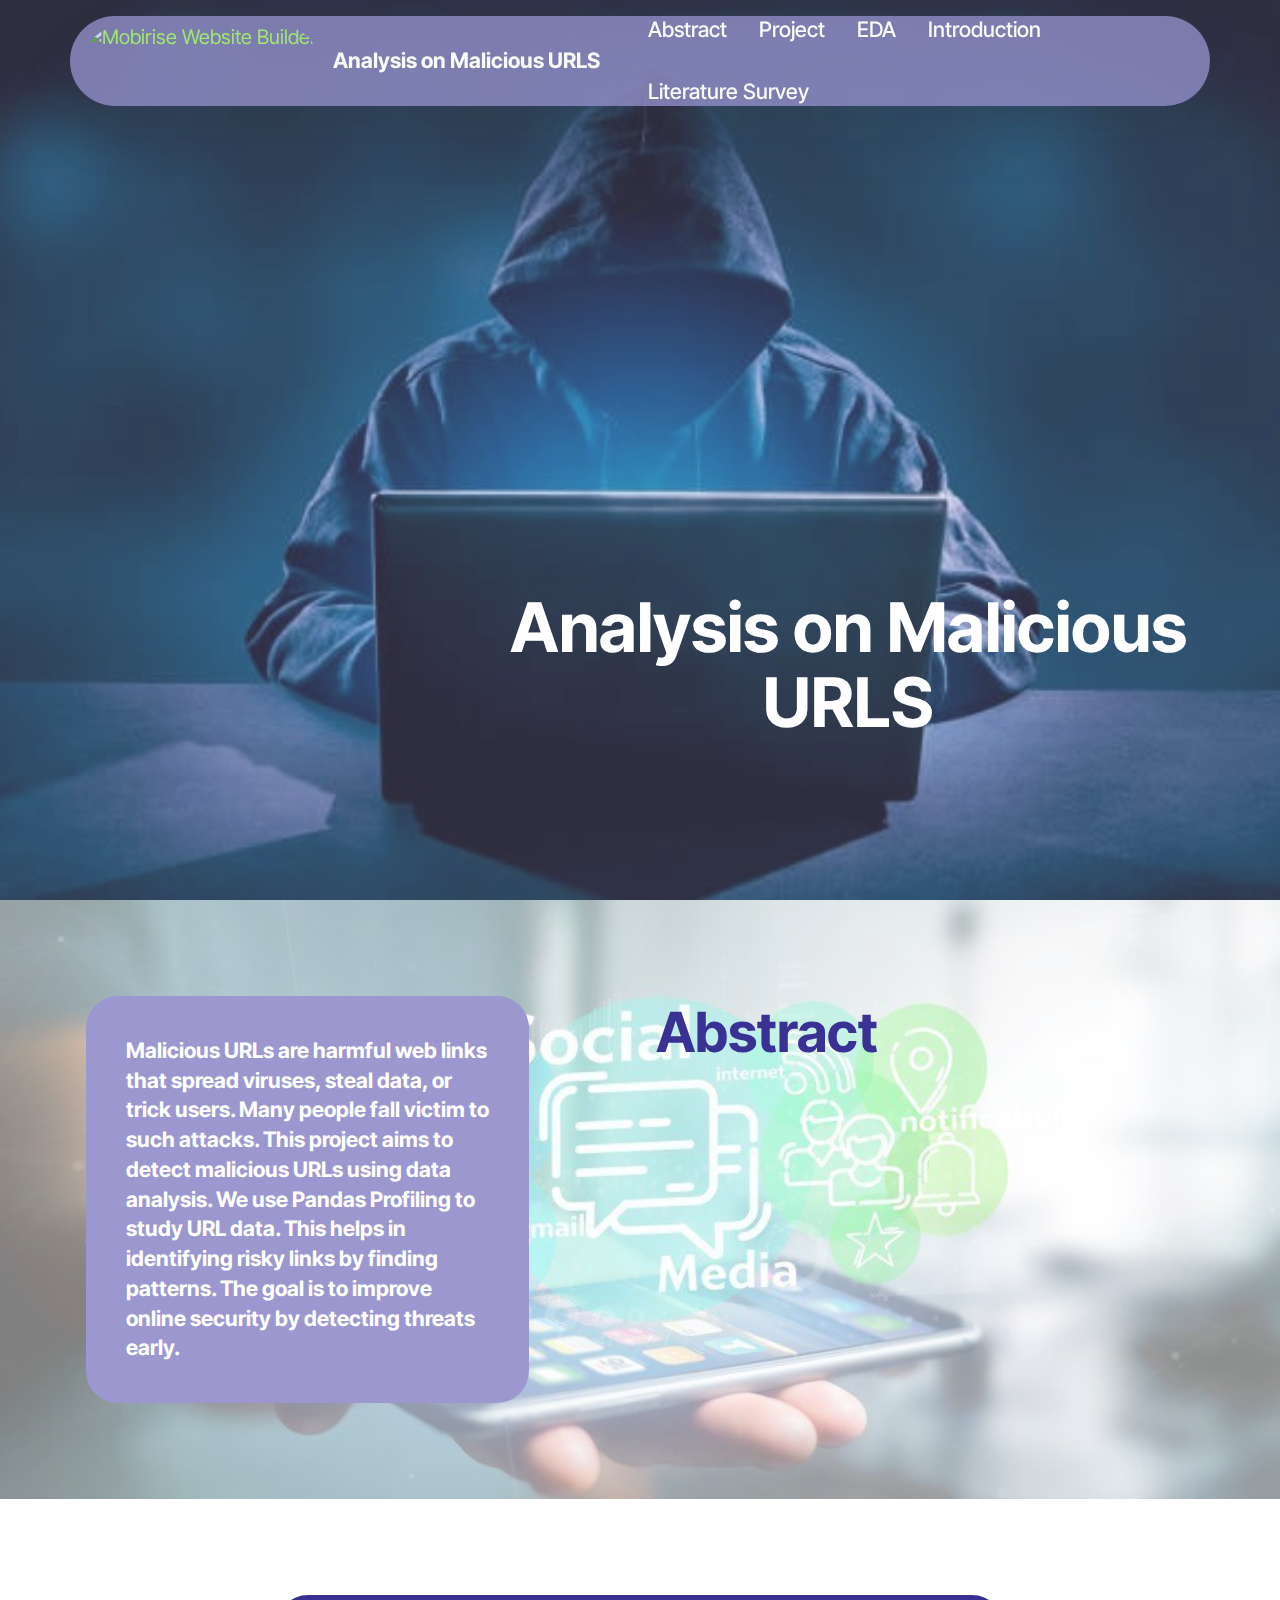
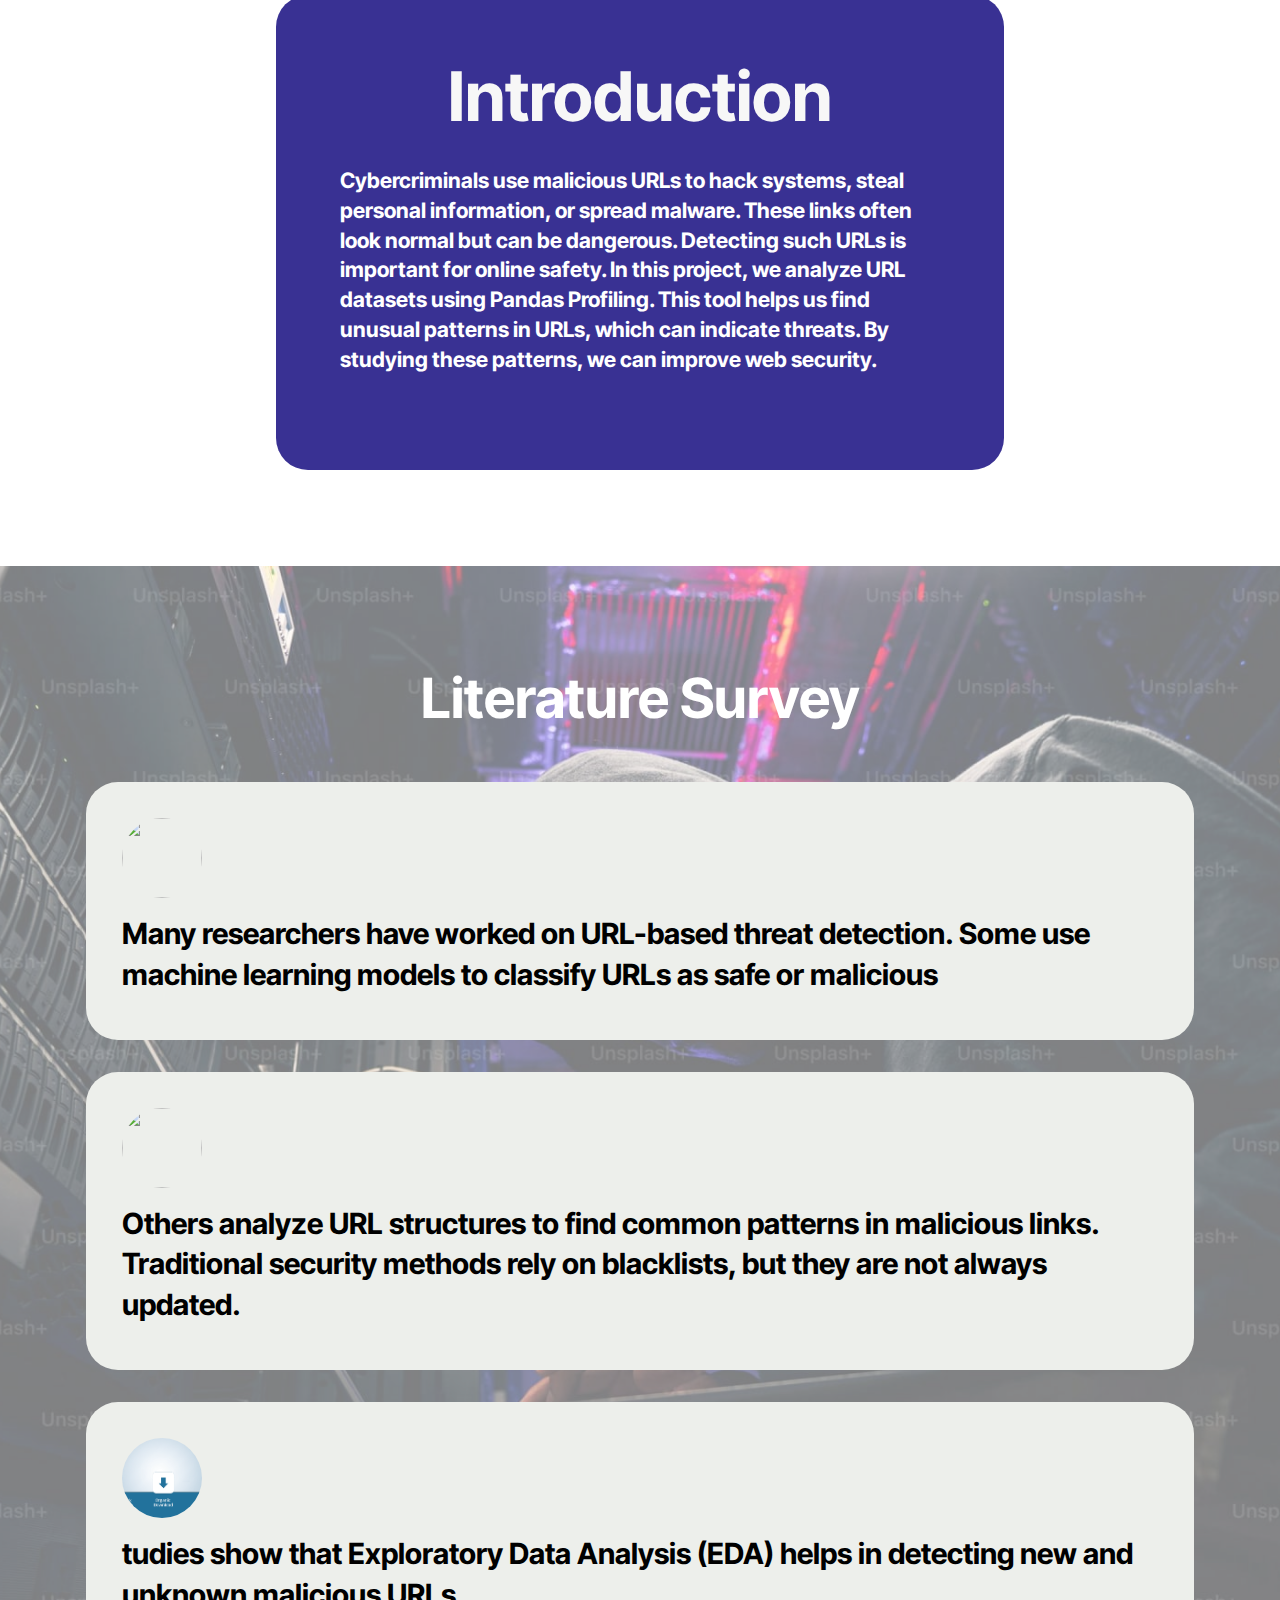
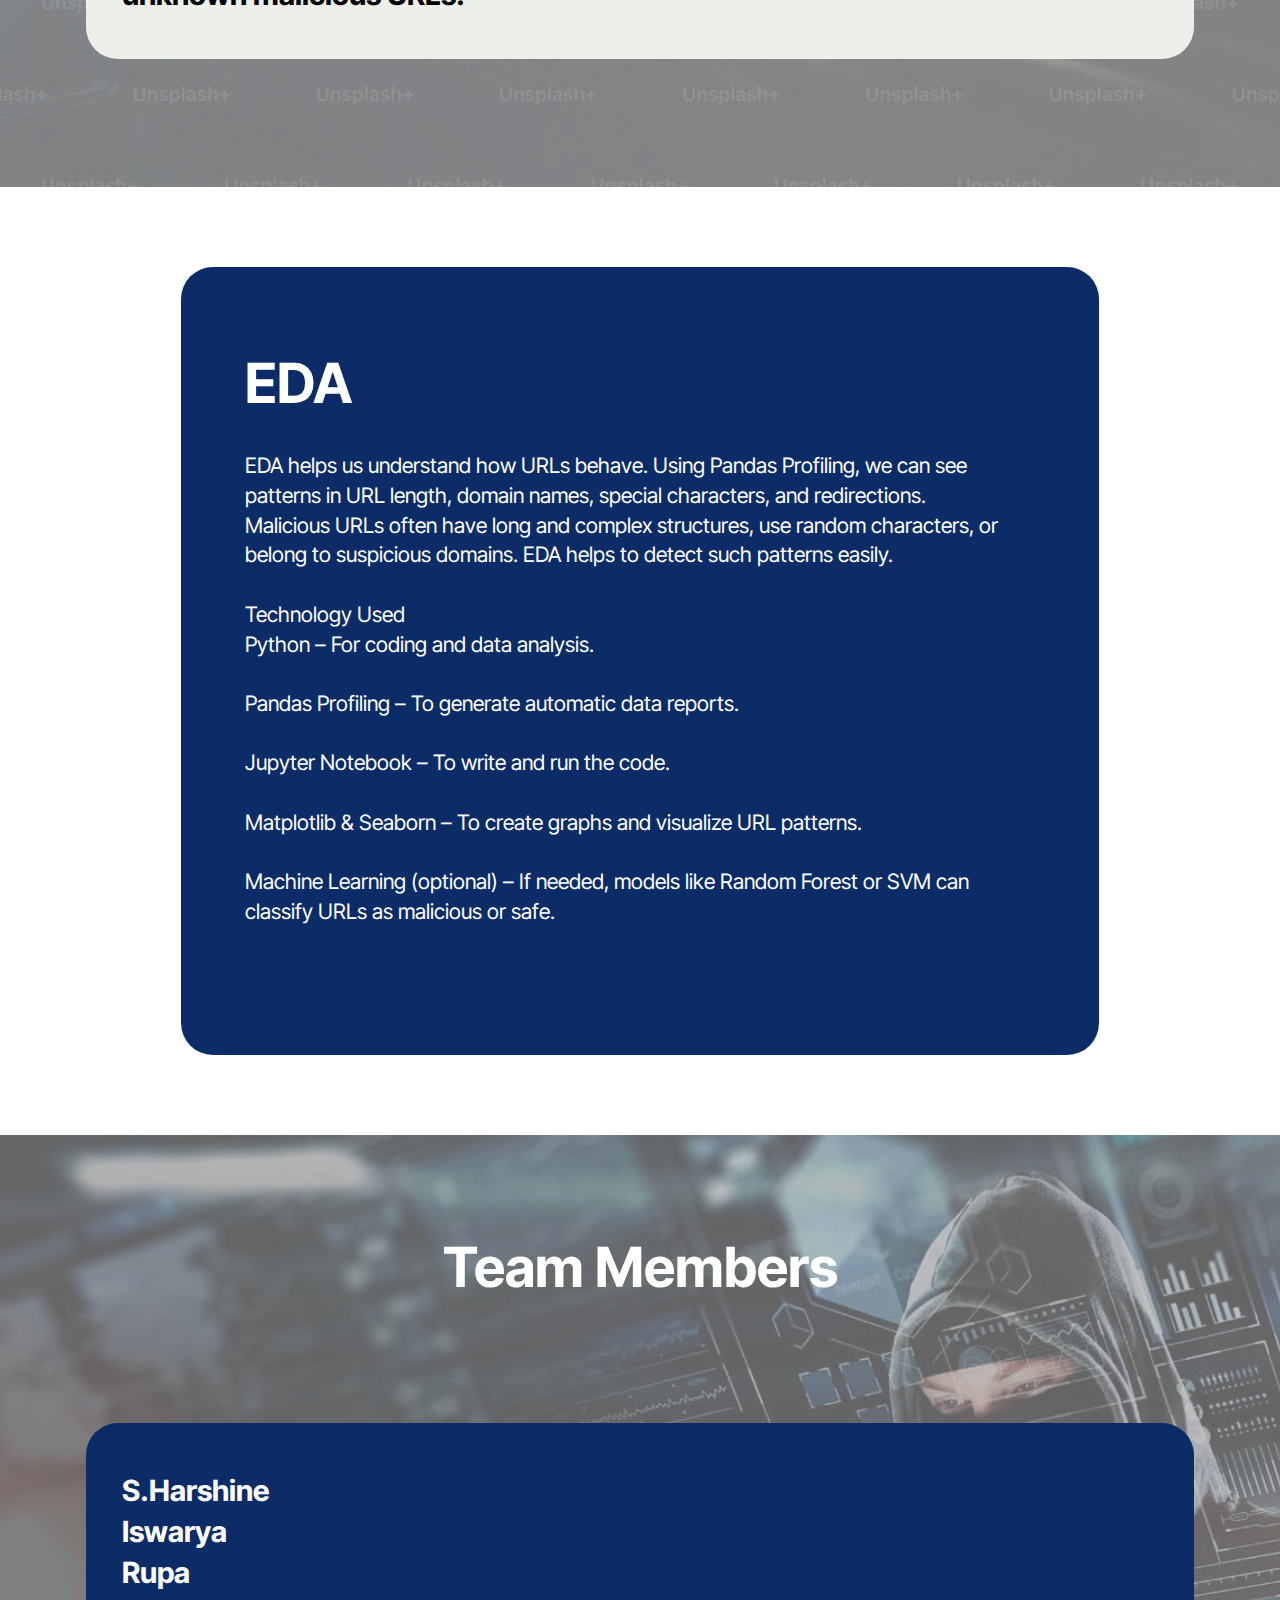
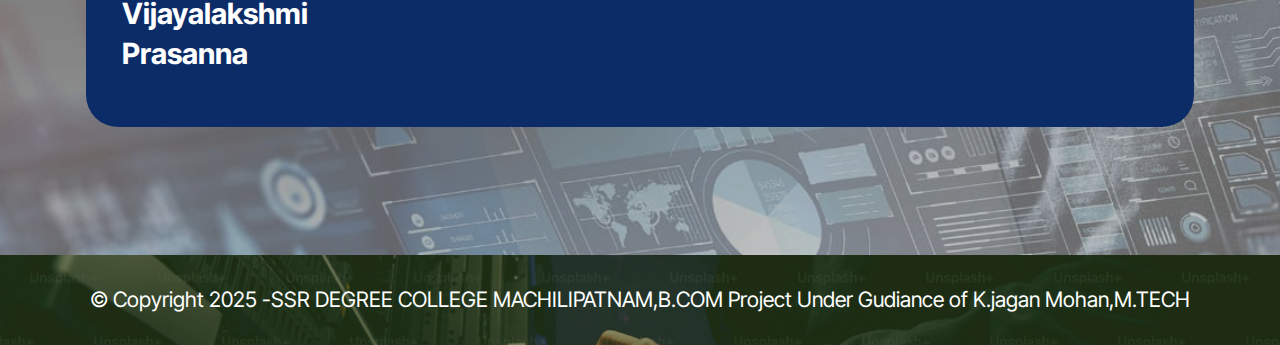
==== commit 789ddfa3: "Update index.html" ====
--- a/index.html
+++ b/index.html
@@ -51,7 +51,7 @@
 			<div class="collapse navbar-collapse" id="navbarSupportedContent">
 				<ul class="navbar-nav nav-dropdown nav-right" data-app-modern-menu="true"><li class="nav-item">
 						<a class="nav-link link text-white text-primary display-4" href="index.html#header06-c">Abstract</a>
-					</li><li class="nav-item"><a class="nav-link link text-white display-4" href="https://mobiri.se">Project</a></li><li class="nav-item"><a class="nav-link link text-white text-primary display-4" href="index.html#article07-8">EDA</a></li>
+					</li><li class="nav-item"><a class="nav-link link text-white display-4" href="project.html">Project</a></li><li class="nav-item"><a class="nav-link link text-white text-primary display-4" href="index.html#article07-8">EDA</a></li>
 					<li class="nav-item">
 						<a class="nav-link link text-white text-primary display-4" href="index.html#header14-6" aria-expanded="false">Introduction</a>
 					</li>
@@ -266,8 +266,8 @@
             </div>
         </div>
     </div>
-</section><section class="display-7" style="padding: 0;align-items: center;justify-content: center;flex-wrap: wrap;    align-content: center;display: flex;position: relative;height: 4rem;"><a href="https://mobiri.se/2903207" style="flex: 1 1;height: 4rem;position: absolute;width: 100%;z-index: 1;"><img alt="" style="height: 4rem;" src="[data-uri]"></a><p style="margin: 0;text-align: center;" class="display-7">&#8204;</p><a style="z-index:1" href="https://mobirise.com"> Website Software</a></section><script src="assets/bootstrap/js/bootstrap.bundle.min.js"></script>  <script src="assets/parallax/jarallax.js"></script>  <script src="assets/smoothscroll/smooth-scroll.js"></script>  <script src="assets/ytplayer/index.js"></script>  <script src="assets/dropdown/js/navbar-dropdown.js"></script>  <script src="assets/theme/js/script.js"></script>  
+
   
   
 </body>
-</html>+</html>
